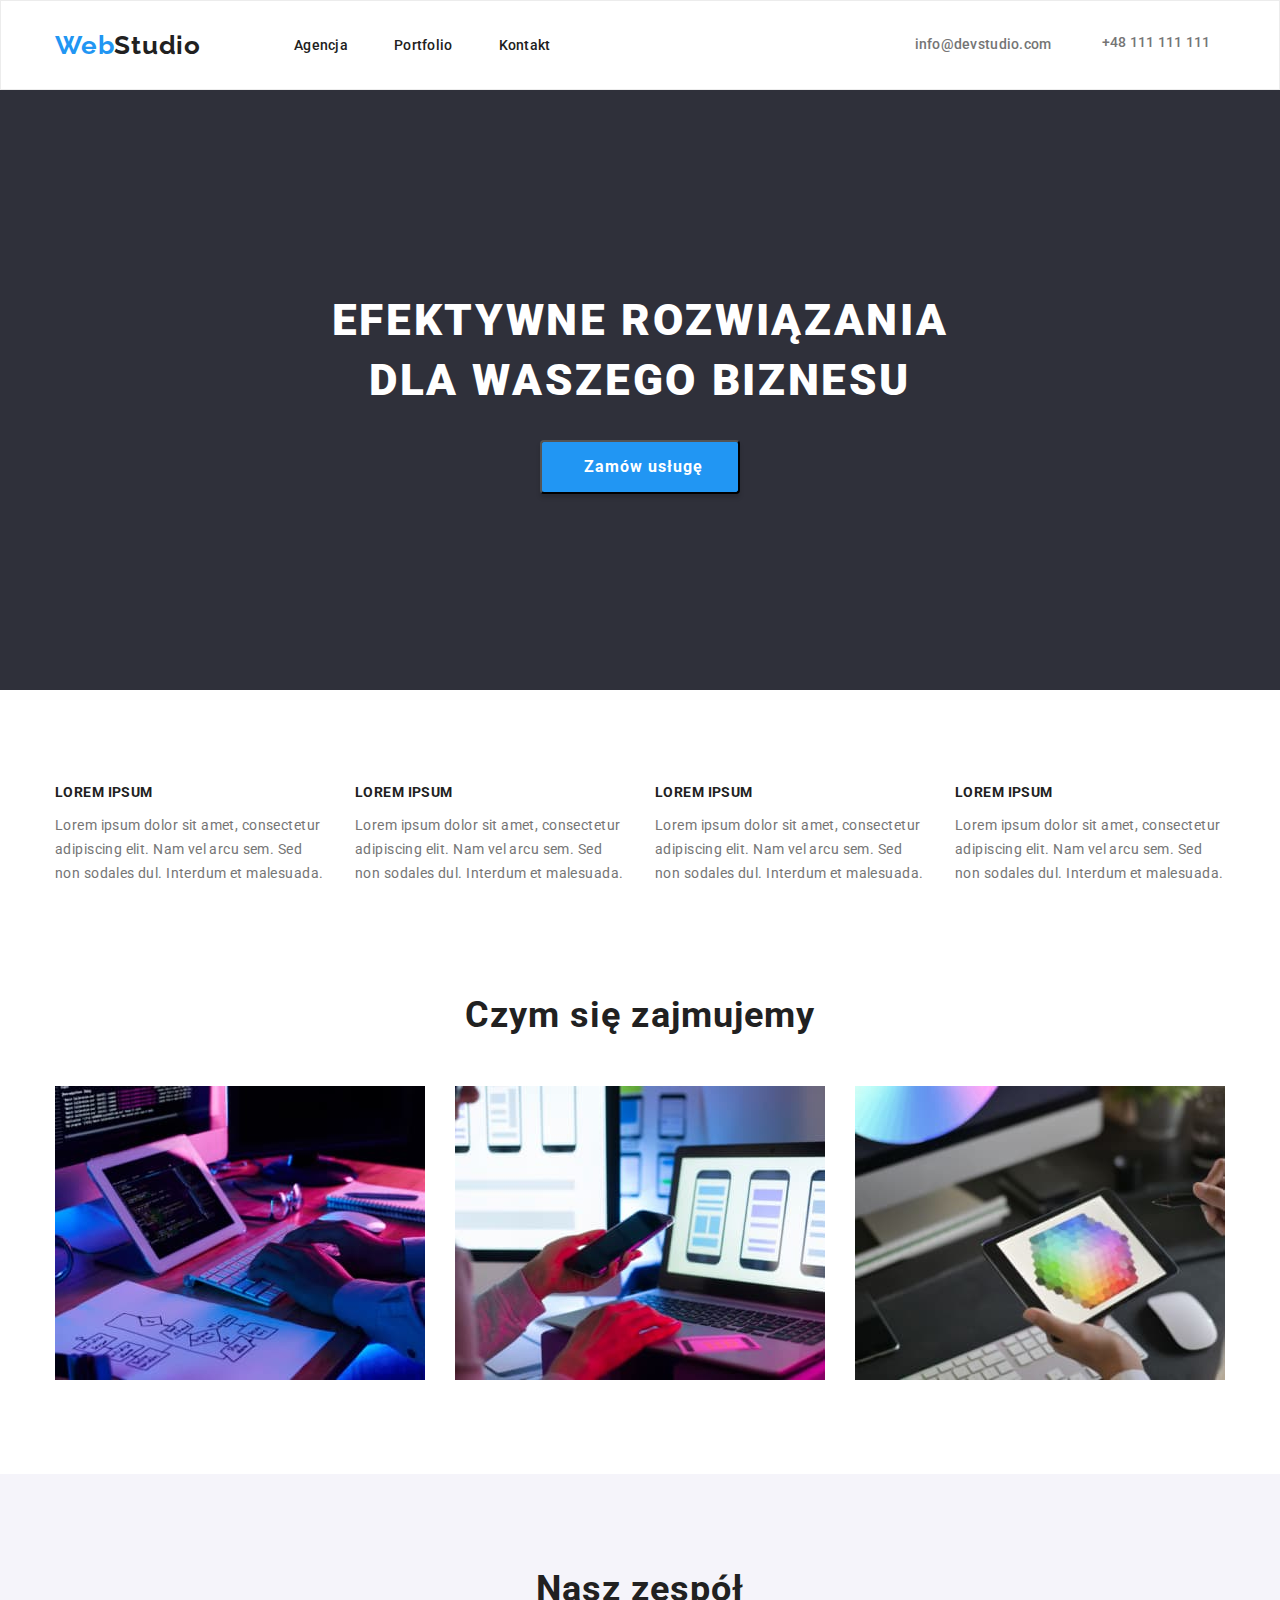
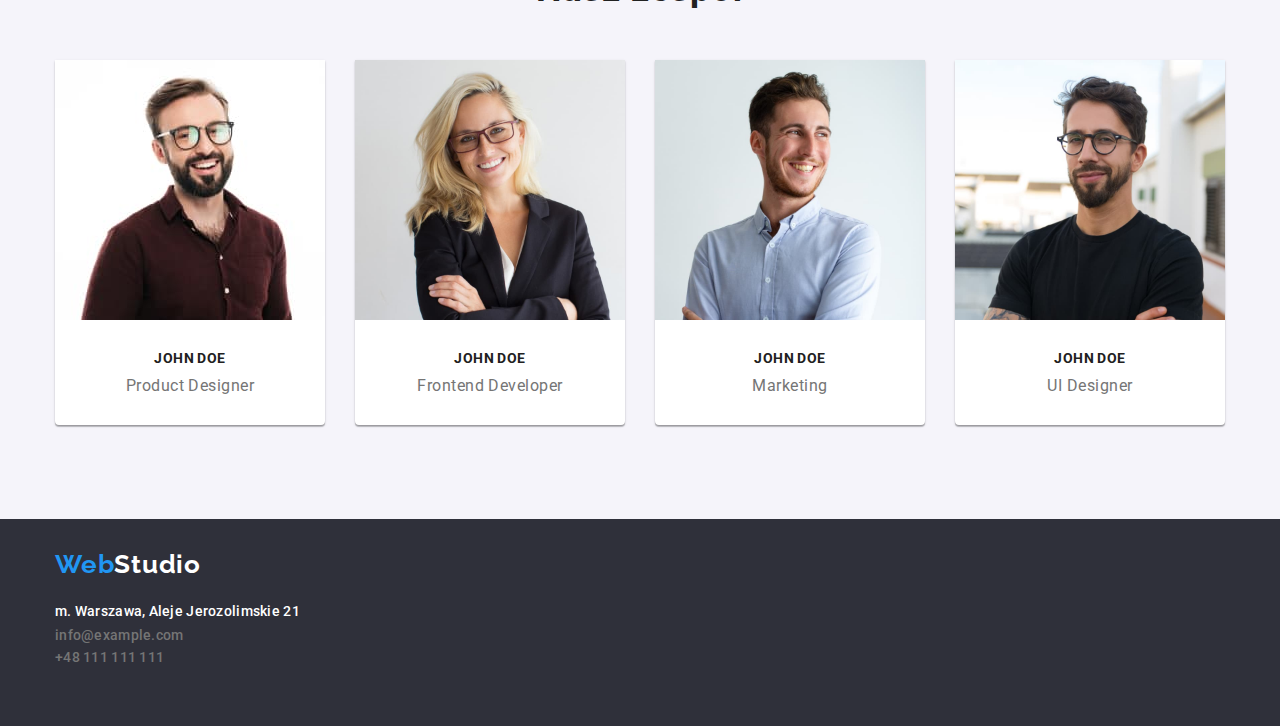
==== index.html @ 87c0184d "Dodano pliki do repozytorium" ====
<!DOCTYPE html>
<html lang="pl">
<head>
    <meta charset="UTF-8">
    <meta http-equiv="X-UA-Compatible" content="IE=edge">
    <meta name="viewport" content="width=device-width, initial-scale=1.0">
    <link rel="stylesheet" href="https://cdnjs.cloudflare.com/ajax/libs/modern-normalize/1.0.0/modern-normalize.min.css
        " />
    <link rel="stylesheet" href="./styles/style.css" type="text/css">
    <link rel="preconnect" href="https://fonts.gstatic.com">
    <link href="https://fonts.googleapis.com/css2?family=Raleway:wght@700&family=Roboto:wght@400;500;700;900&display=swap"
        rel="stylesheet">
    <title>Studio</title>
</head>
<body>
    <header class="header">
        <div class="container">
        <nav class="navigation">
            <a class="navigation-logo navigation-logo-header link" href="#">
                <span class="logo-first-part">Web</span><span class="logo-second-part">Studio</span></a>
            <ul class="navigation-list list">
                <li class="navigation-list-item">
                    <a class="navigation-list-link link" href="#">Agencja</a></li>
                <li class="navigation-list-item">
                    <a class="navigation-list-link link" href="./portfolio.html">Portfolio</a></li>
                <li class="navigation-list-item">
                    <a class="navigation-list-link link" href="#">Kontakt</a></li>
            </ul>
        </nav>
            <ul class="list">
                <li class="address"><a class="address-mail link" href="mailto:info@devstudio.com">info@devstudio.com</a></li>
                <li class="address"><a class="address-phone-number link" href="tel:+48111111111">+48 111 111 111</a></li>
            </ul>
        </div>
    </header>
        <main>
            <!-- HERO -->
        <section class="hero">
            <div class="container">
                <h1 class="title-h1">EFEKTYWNE ROZWIĄZANIA
                    <br>DLA WASZEGO BIZNESU</h1>
<button class="modal-button" type="button">Zamów usługę</button>
            </div>
        </section>
        <section class="section">
            <div class="container">
                <ul class="post-list list">
                    <li class="post-text">
                        <h3 class="title-h3">LOREM IPSUM</h3>
                        <p class="text">Lorem ipsum dolor sit amet, consectetur adipiscing elit. Nam vel arcu sem. Sed non sodales dul. Interdum et malesuada.</p>
                    </li>
                    <li class="post-text">
                        <h3 class="title-h3">LOREM IPSUM</h3>
                        <p class="text">Lorem ipsum dolor sit amet, consectetur adipiscing elit. Nam vel arcu sem. Sed non sodales dul. Interdum et malesuada.</p>
                    </li>
                    <li class="post-text">
                        <h3 class="title-h3">LOREM IPSUM</h3>
                        <p class="text">Lorem ipsum dolor sit amet, consectetur adipiscing elit. Nam vel arcu sem. Sed non sodales dul. Interdum et malesuada.</p>
                    </li>
                    <li class="post-text">
                        <h3 class="title-h3">LOREM IPSUM</h3>
                        <p class="text">Lorem ipsum dolor sit amet, consectetur adipiscing elit. Nam vel arcu sem. Sed non sodales dul. Interdum et malesuada.</p>
                    </li>
                </ul>
                </div>
                    </section>
        <section class="section czym-sie-zajmujemy">
            <div class="container">
            <h2 class="title-h2">Czym się zajmujemy</h2>
            <ul class=" img list">
                <li>
                    <img class="photo" src="./images/about-us/1.jpg"
                        alt="Jednoczesne wyswietlanie na tablecie i monitorze kodu pisanego na klawiaturze" 
                        width="370"
                        height="294" />
                </li>
                <li>
                    <img class="photo" src="./images/about-us/2.jpg" 
                        alt="Szablony stron na smartfony"
                        width="370" 
                        height="294" />
                </li>
                <li>
                    <img class="photo" src="./images/about-us/3.jpg" alt="Paleta kolorów" width="370"
                        height="294" />
                </li>
            </ul>
            </div>
            </section>
        <section class="section nasz-zespol">
            <div class="container">
            <h2 class="title-h2">Nasz zespół</h2>
            <ul class=" img list">
                <li class="border">
                    <img src="./images/team/1.jpg" alt="Na zdjeciu John Doe Product Designer" width="270"
                        height="260" />
                    <h3 class="name title-h3">John Doe</h3>
                    <p class="profession">Product Designer</p>
                </li>
                <li class="border">
                    <img src="./images/team/2.jpg" alt="Na zdjeciu John Doe Frontend Developer" width="270"
                        height="260" />
                    <h3 class="name title-h3">John Doe</h3>
                    <p class="profession">Frontend Developer</p>
                </li>
                <li class="border">
                    <img src="./images/team/3.jpg" alt="Na zdjeciu John Doe Marketing" width="270"
                        height="260" />
                    <h3 class="name title-h3">John Doe</h3>
                    <p class="profession">Marketing</p>
                </li>
                <li class="border">
                    <img src="./images/team/4.jpg" alt="Na zdjeciu John Doe UI Designer" width="270"
                        height="260" />
                    <h3 class="name title-h3">John Doe</h3>
                    <p class="profession">UI Designer</p>
                </li>
            </ul>
            </div>
        </section>
    </main>
    <footer class="footer">
        <div class="container">
        <a class="navigation-logo navigation-logo-footer link" href="#"><span class="logo-first-part">Web</span><span class="logo-second-part-two">Studio</span></a>
    <address class="address">
        <ul class="list address-list">
            <li>
                <a class="address-map link" href="https://goo.gl/maps/yhdsXDUsX37qRGJ78" target="_blank">m. Warszawa, Aleje Jerozolimskie 21</a>
            </li>
            <li><a class="address-mail link" href="mailto:info@example.com">info@example.com</a></li>
            <li><a class="address-phone-number link" href="tel:+48111111111">+48 111 111 111</a></li>
        </ul>
    </address>
    </div>
    </footer>
</body>
</html>
---- styles/style.css ----
:root {
  --main-font: Roboto, sans-serif;
  --secondary-font: Raleway, sans-serif;
  --main-color: #2196f3;
  --main-background-color: #2f303a;
  --second-background-color: #f5f4fa;
  --nd-color: #757575;
  --rd-color: #ffffff;
  --fth-color: #212121;
  --border-color-header: #ececec;
  --border-color: #eeeeee;
  --box-shadow-color-first: rgba(0, 0, 0, 0.12);
  --box-shadow-color-second: rgba(0, 0, 0, 0.14);
  --box-shadow-color-third: rgba(0, 0, 0, 0.2);
}

body {
  font-family: var(--main-font);
}

h1,
h2,
h3,
h4,
h5,
h6 {
  margin: 0;
}

p {
  padding: 0;
}

ul,
ol,
li {
  padding: 0;
  margin: 0;
}

img {
  display: block;
}

.link {
  text-decoration: none;
}

.list {
  list-style: none;
}

.container {
  width: 1200px;
  padding: 0 15px;
  align-items: center;
  margin: 0 auto;
}

/* ====== HEADER ====== */

.header {
  border: 1px solid var(--border-color-header);
}

.header .container {
  display: flex;
  align-items: center;
}

.header .navigation {
  display: flex;
  align-items: center;
}

.header .list {
  display: flex;
}

.navigation-logo {
  font-family: var(--secondary-font);
  font-weight: 700;
  font-size: 26px;
  line-height: 1.192;
  letter-spacing: 0.03em;
  margin-right: 93px;
}

.navigation-logo-header {
  padding-top: 24px;
  padding-bottom: 24px;
}

.navigation-list {
  padding-top: 32px;
  padding-bottom: 32px;
}

.header .address {
  padding-top: 32px;
  padding-bottom: 32px;
}

.logo-first-part {
  color: var(--main-color);
}

.logo-second-part {
  color: var(--fth-color);
}

.logo-second-part-two {
  color: var(--rd-color);
}

.navigation-list-item:not(:last-child) {
  margin-right: 46px;
}

.header .address-mail {
  margin-left: 364px;
  margin-right: 50px;
}

.navigation-list-link,
.address-mail,
.address-phone-number {
  font-weight: 500;
  font-size: 14px;
  line-height: 1.143;
  letter-spacing: 0.02em;
  color: var(--fth-color);
}

.address-mail,
.address-phone-number {
  color: var(--nd-color);
}

.navigation-logo:hover,
.navigation-logo:focus,
.navigation-logo:active,
.navigation-list-link:hover,
.navigation-list-link:focus,
.navigation-list-link:active,
.address-map:hover,
.address-map:focus,
.address-map:active,
.address-mail:hover,
.address-mail:focus,
.address-mail:active,
.address-phone-number:hover,
.address-phone-number:focus,
.address-phone-number:active,
.list-menu:hover,
.list-menu:focus,
.list-menu:active {
  color: var(--main-color);
}

.modal-button:focus,
.modal-button:hover,
.modal-button:active {
  color: var(--fth-color);
  cursor: pointer;
}
/* ====== END HEADER ====== */

/* ====== MAIN ====== */

.hero .container {
  height: 600px;
}

.hero {
  background-color: var(--main-background-color);
}

.section {
  padding-top: 94px;
}

.modal-button {
  width: 200px;
  box-shadow: 0px 4px 4px rgba(0, 0, 0, 0.15);
  border-radius: 4px;
  font-family: var(--main-font);
  font-weight: 700;
  font-size: 16px;
  line-height: 1.875;
  display: flex;
  align-items: center;
  text-align: center;
  letter-spacing: 0.06em;
  color: var(--rd-color);
  background-color: var(--main-color);
  margin-left: 485px;
  margin-top: 30px;
  padding-left: 42px;
  padding-top: 10px;
  padding-bottom: 10px;
}

.title-h1 {
  font-weight: 900;
  font-size: 44px;
  line-height: 1.364;
  text-align: center;
  letter-spacing: 0.06em;
  text-transform: uppercase;
  color: var(--rd-color);
  padding-top: 200px;
}

.post-list {
  display: flex;
}

.title-h3 {
  font-weight: bold;
  font-size: 14px;
  line-height: 1.143;
  letter-spacing: 0.03em;
  text-transform: uppercase;
  color: var(--fth-color);
}

.text {
  display: flex;
  font-weight: normal;
  font-size: 14px;
  line-height: 1.714;
  letter-spacing: 0.03em;
  color: var(--nd-color);
  width: 270px;
  margin-right: 30px;
}

.photo {
  margin-right: 30px;
}

.img {
  display: flex;
}

.border {
  margin-right: 30px;
}

.czym-sie-zajmujemy {
  padding-bottom: 94px;
}

.nasz-zespol {
  background-color: var(--second-background-color);
  padding-bottom: 94px;
}

.title-h2 {
  font-weight: bold;
  font-size: 36px;
  line-height: 1.167;
  text-align: center;
  letter-spacing: 0.03em;
  color: var(--fth-color);
  padding-bottom: 50px;
}

.name {
  padding-top: 30px;
  text-align: center;
}

.profession {
  font-weight: normal;
  font-size: 16px;
  line-height: 1.188;
  letter-spacing: 0.03em;
  color: var(--nd-color);
  text-align: center;
  margin-top: 10px;
  margin-bottom: 30px;
}

.border {
  box-shadow: 0px 1px 3px var(--box-shadow-color-first),
    0px 1px 1px var(--box-shadow-color-second),
    0px 2px 1px var(--box-shadow-color-third);
  border-radius: 0px 0px 4px 4px;
  border-width: 270px;
  background-color: var(--rd-color);
  margin-right: 30px;
}

/* ====== END MAIN ====== */

/* ====== FOOTER ====== */

.address-list {
  padding-top: 20px;
}

.address-mail,
.address-phone-number {
  padding-top: 9px;
}

.address-map,
.address-mail {
  font-weight: 500;
  font-size: 14px;
  line-height: 1.714;
  letter-spacing: 0.02em;
}

.footer .address-phone-number {
  font-weight: 500;
  font-size: 14px;
  line-height: 1.143;
  letter-spacing: 0.02em;
}

.address {
  font-style: normal;
}

.address-map {
  color: var(--rd-color);
}

.footer .address-phone-number {
  padding-bottom: 60px;
}

.footer {
  padding-top: 30px;
  padding-bottom: 60px;
  background-color: var(--main-background-color);
}

/* ====== END FOOTER ====== */

/* ====== PORTFOLIO ====== */

.button-filtr {
  /*width: 121px;*/
  height: 38px;
  font-family: var(--main-font);
  font-weight: 500;
  font-size: 16px;
  line-height: 1.625;
  text-align: center;
  letter-spacing: 0.03em;
  color: var(--fth-color);
  border-radius: 4px;
  background-color: var(--second-background-color);
  padding-left: 22px;
  padding-right: 22px;
  margin-bottom: 50px;
  border: none;
}

.button-filtr:not(:last-child) {
  margin-right: 8px;
}

.projects-list {
  display: flex;
  justify-content: space-between;
  flex-wrap: wrap;
  margin-top: 34px;
}

.projects-list-item {
  border-bottom: 1px solid var(--border-color);
  margin-bottom: 30px;
}

.button-filtr:focus,
.button-filtr:hover,
.button-filtr:active {
  background-color: var(--main-color);
  color: var(--rd-color);
  cursor: pointer;
}

.wszystkie {
  margin-left: 295px;
}

.list-menu {
  width: 322px;
  height: 36px;
  left: 239px;
  top: 576px;
  font-family: var(--main-font);
  font-weight: bold;
  font-size: 18px;
  line-height: 0.2;
  letter-spacing: 0.06em;
  color: var(--fth-color);
  padding-left: 24px;
}

.projects-list-item {
  border-bottom: 1px solid var(--border-color);
  margin-bottom: 30px;
}

.project-list-photo {
  margin-bottom: 20px;
}
.category {
  padding-left: 24px;
  padding-top: 4px;
  padding-bottom: 20px;
}
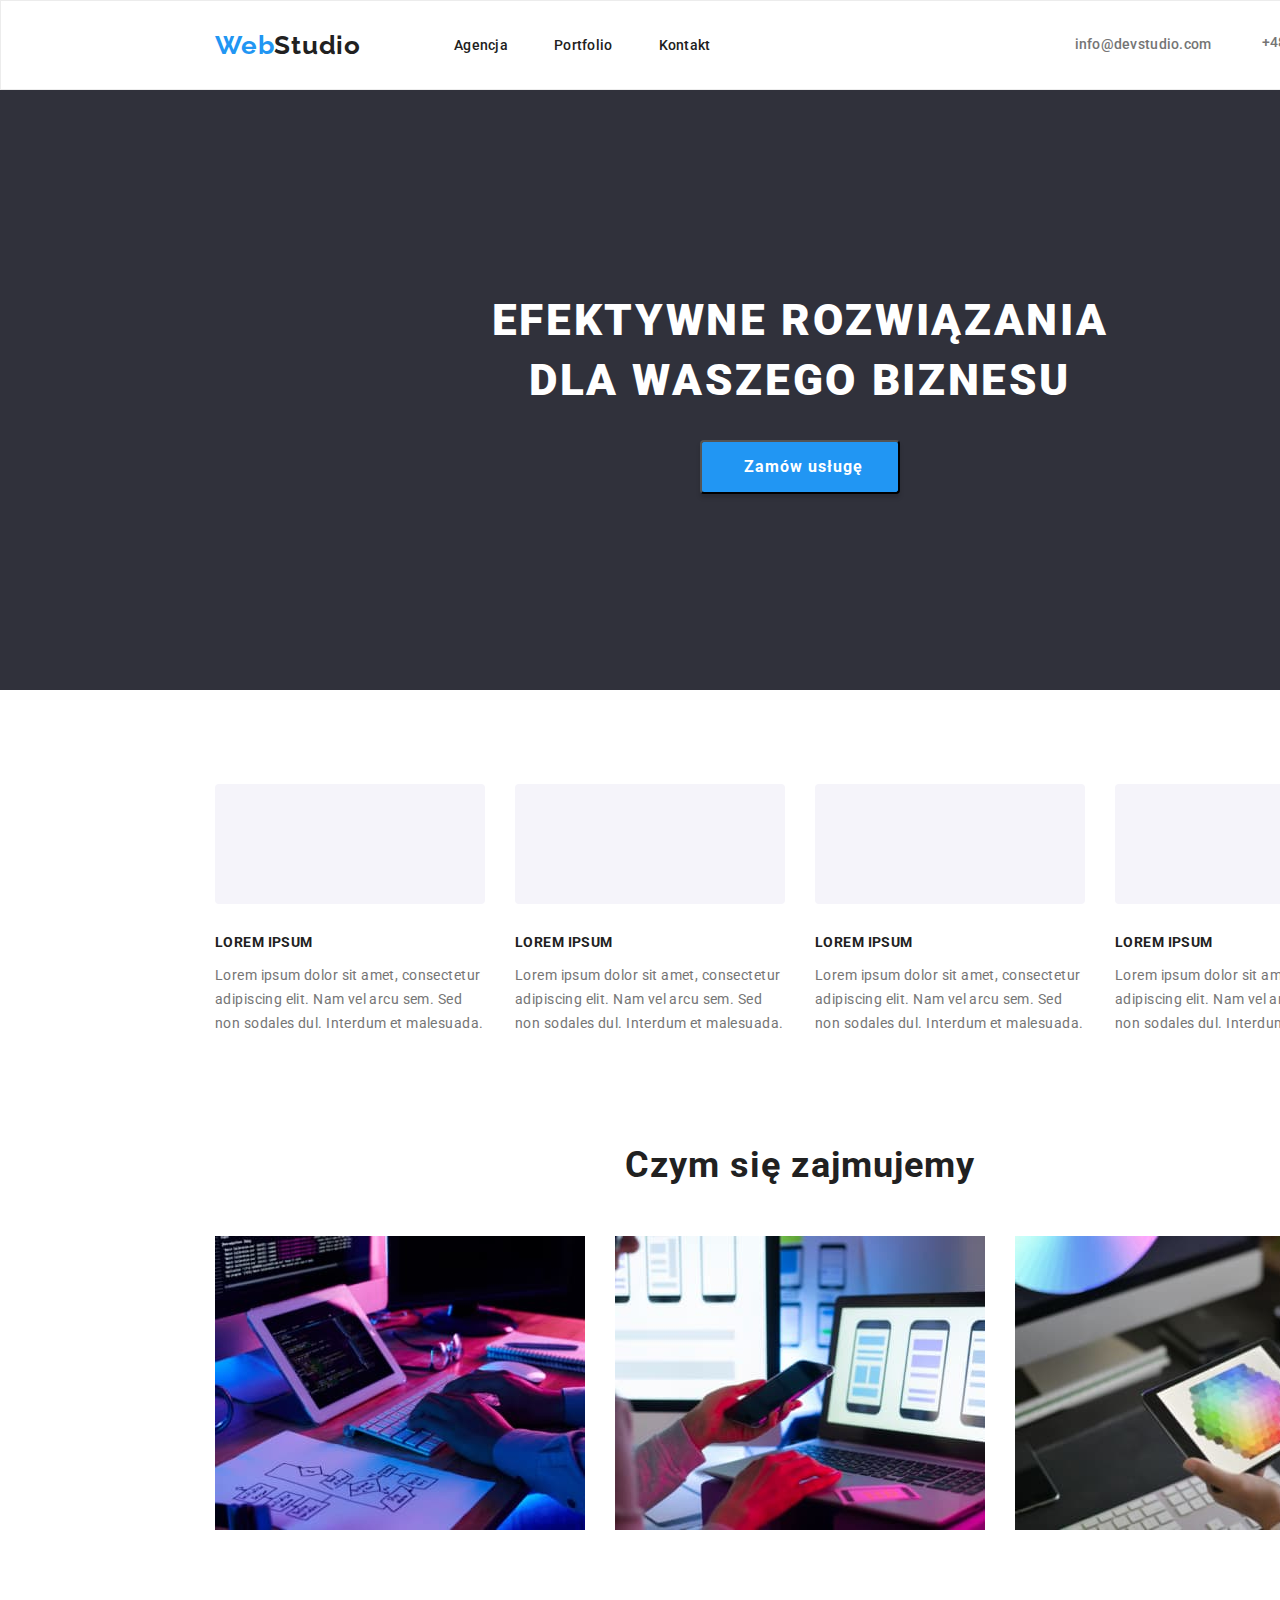
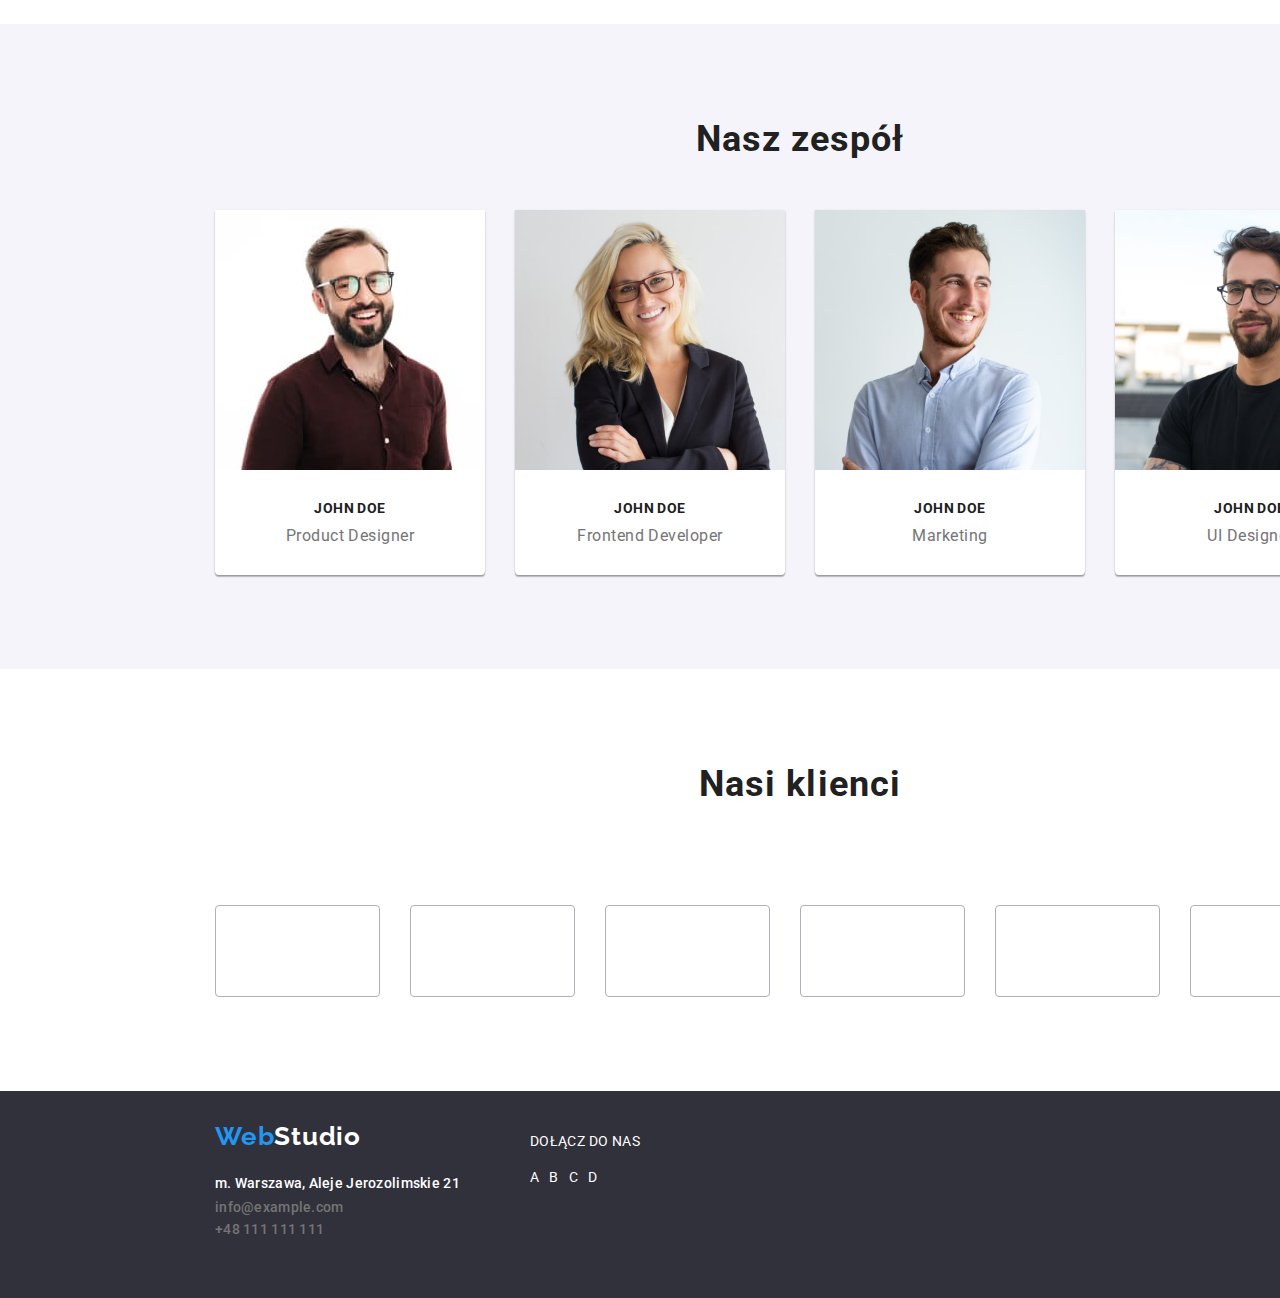
==== commit ea2265a0: "Update files" ====
--- a/index.html
+++ b/index.html
@@ -43,6 +43,14 @@
             </div>
         </section>
         <section class="section">
+            <div class="container">
+                <ul class="img-vectors list">
+                    <li class="img-vectors-item"></li>
+                    <li class="img-vectors-item"></li>
+                    <li class="img-vectors-item"></li>
+                    <li class="img-vectors-item"></li>
+                </ul>
+            </div>
             <div class="container">
                 <ul class="post-list list">
                     <li class="post-text">
@@ -118,10 +126,25 @@
             </ul>
             </div>
         </section>
+        <div class="container">
+        <section class="section our-customers">
+            <h2 class="title-h2">Nasi klienci</h2>
+            <ul class="clients list">
+                <li class="clients-item"></li>
+                <li class="clients-item"></li>
+                <li class="clients-item"></li>
+                <li class="clients-item"></li>
+                <li class="clients-item"></li>
+                <li class="clients-item"></li>
+            </ul>
+        </section>
+        </div>
     </main>
     <footer class="footer">
         <div class="container">
-        <a class="navigation-logo navigation-logo-footer link" href="#"><span class="logo-first-part">Web</span><span class="logo-second-part-two">Studio</span></a>
+<ol class="list footer-list">
+    <li class="footer-item">
+                <a class="navigation-logo navigation-logo-footer link" href="#"><span class="logo-first-part">Web</span><span class="logo-second-part-two">Studio</span></a>
     <address class="address">
         <ul class="list address-list">
             <li>
@@ -130,8 +153,18 @@
             <li><a class="address-mail link" href="mailto:info@example.com">info@example.com</a></li>
             <li><a class="address-phone-number link" href="tel:+48111111111">+48 111 111 111</a></li>
         </ul>
-    </address>
+            </address>
+    </li>
+    <li class="footer-item join-us">dołącz do nas
+        <ul class="list social-media">
+        <li class="social-media-item">A</li>
+        <li class="social-media-item">B</li>
+        <li class="social-media-item">C</li>
+        <li class="social-media-item">D</li>
+        </ul>
+    </li>
+</ol>
     </div>
-    </footer>
+       </footer>
 </body>
 </html>
--- a/styles/style.css
+++ b/styles/style.css
@@ -2,20 +2,23 @@
   --main-font: Roboto, sans-serif;
   --secondary-font: Raleway, sans-serif;
   --main-color: #2196f3;
-  --main-background-color: #2f303a;
+  --main-background-color: #30313b;
   --second-background-color: #f5f4fa;
   --nd-color: #757575;
   --rd-color: #ffffff;
   --fth-color: #212121;
   --border-color-header: #ececec;
   --border-color: #eeeeee;
+  --border-color-clients: #afb1b8;
   --box-shadow-color-first: rgba(0, 0, 0, 0.12);
   --box-shadow-color-second: rgba(0, 0, 0, 0.14);
   --box-shadow-color-third: rgba(0, 0, 0, 0.2);
+  --opacity: rgba(47, 48, 58, 0.4);
 }
 
 body {
   font-family: var(--main-font);
+  width: 1600px;
 }
 
 h1,
@@ -174,6 +177,7 @@
 
 .hero {
   background-color: var(--main-background-color);
+  background-image: url(../images/hero/img.jpg);
 }
 
 .section {
@@ -212,6 +216,22 @@
   padding-top: 200px;
 }
 
+.img-vectors {
+  display: flex;
+}
+
+.img-vectors-item {
+  width: 270px;
+  height: 120px;
+  background-color: var(--second-background-color);
+  border-radius: 4px;
+}
+
+.img-vectors-item:not(:last-child) {
+  margin-right: 30px;
+  margin-bottom: 30px;
+}
+
 .post-list {
   display: flex;
 }
@@ -248,7 +268,8 @@
   margin-right: 30px;
 }
 
-.czym-sie-zajmujemy {
+.czym-sie-zajmujemy,
+.our-customers {
   padding-bottom: 94px;
 }
 
@@ -281,6 +302,21 @@
   text-align: center;
   margin-top: 10px;
   margin-bottom: 30px;
+}
+
+.clients {
+  margin-top: 50px;
+  display: flex;
+}
+
+.clients-item {
+  width: 170px;
+  height: 92px;
+  border: 1px solid;
+  border-color: var(--border-color-clients);
+  box-sizing: border-box;
+  border-radius: 4px;
+  margin-right: 30px;
 }
 
 .border {
@@ -337,6 +373,31 @@
   padding-top: 30px;
   padding-bottom: 60px;
   background-color: var(--main-background-color);
+}
+
+.footer-list {
+  display: flex;
+}
+
+.join-us {
+  text-transform: uppercase;
+  margin-left: 70px;
+  font-size: 14px;
+  line-height: 1, 143;
+  letter-spacing: 0.03em;
+  font-family: var(--main-font);
+  font-weight: 400;
+  color: var(--rd-color);
+  padding-top: 12px;
+}
+
+.social-media {
+  display: flex;
+  margin-top: 20px;
+}
+
+.social-media-item:not(:last-child) {
+  margin-right: 10px;
 }
 
 /* ====== END FOOTER ====== */
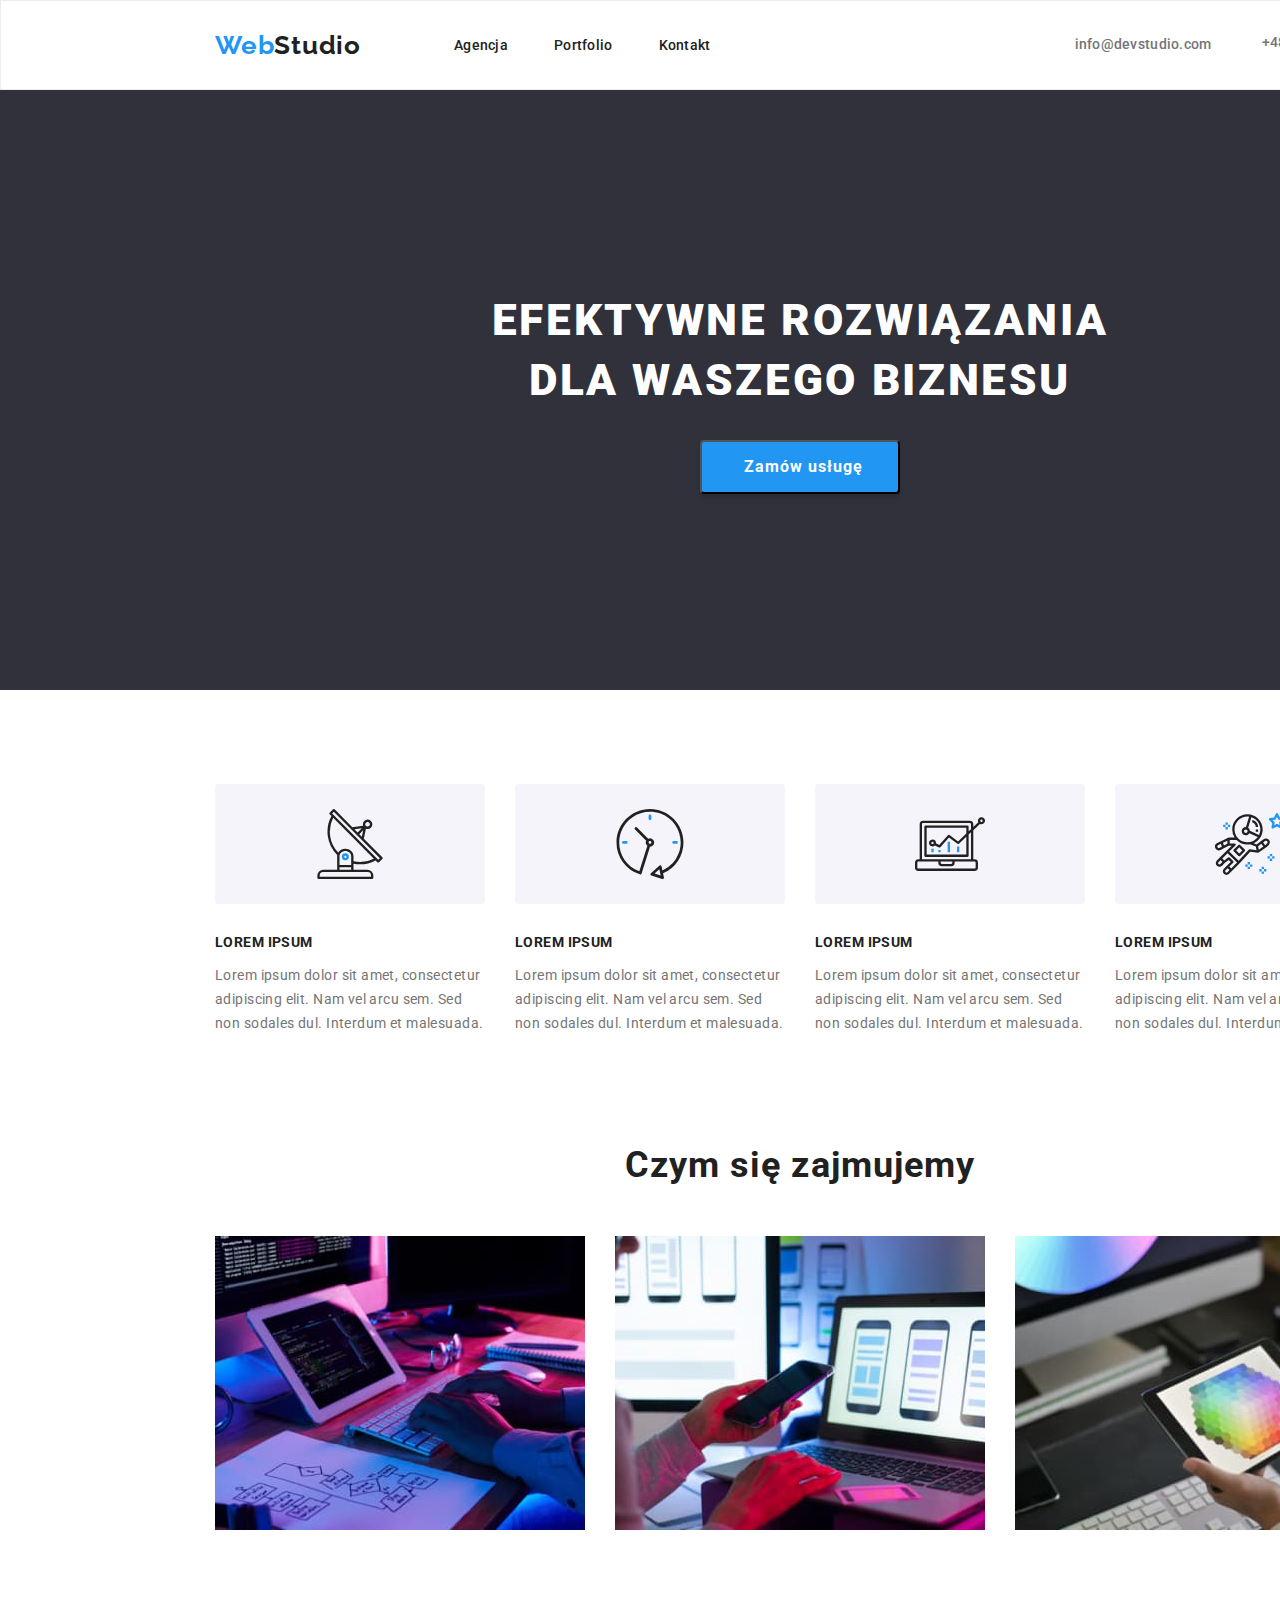
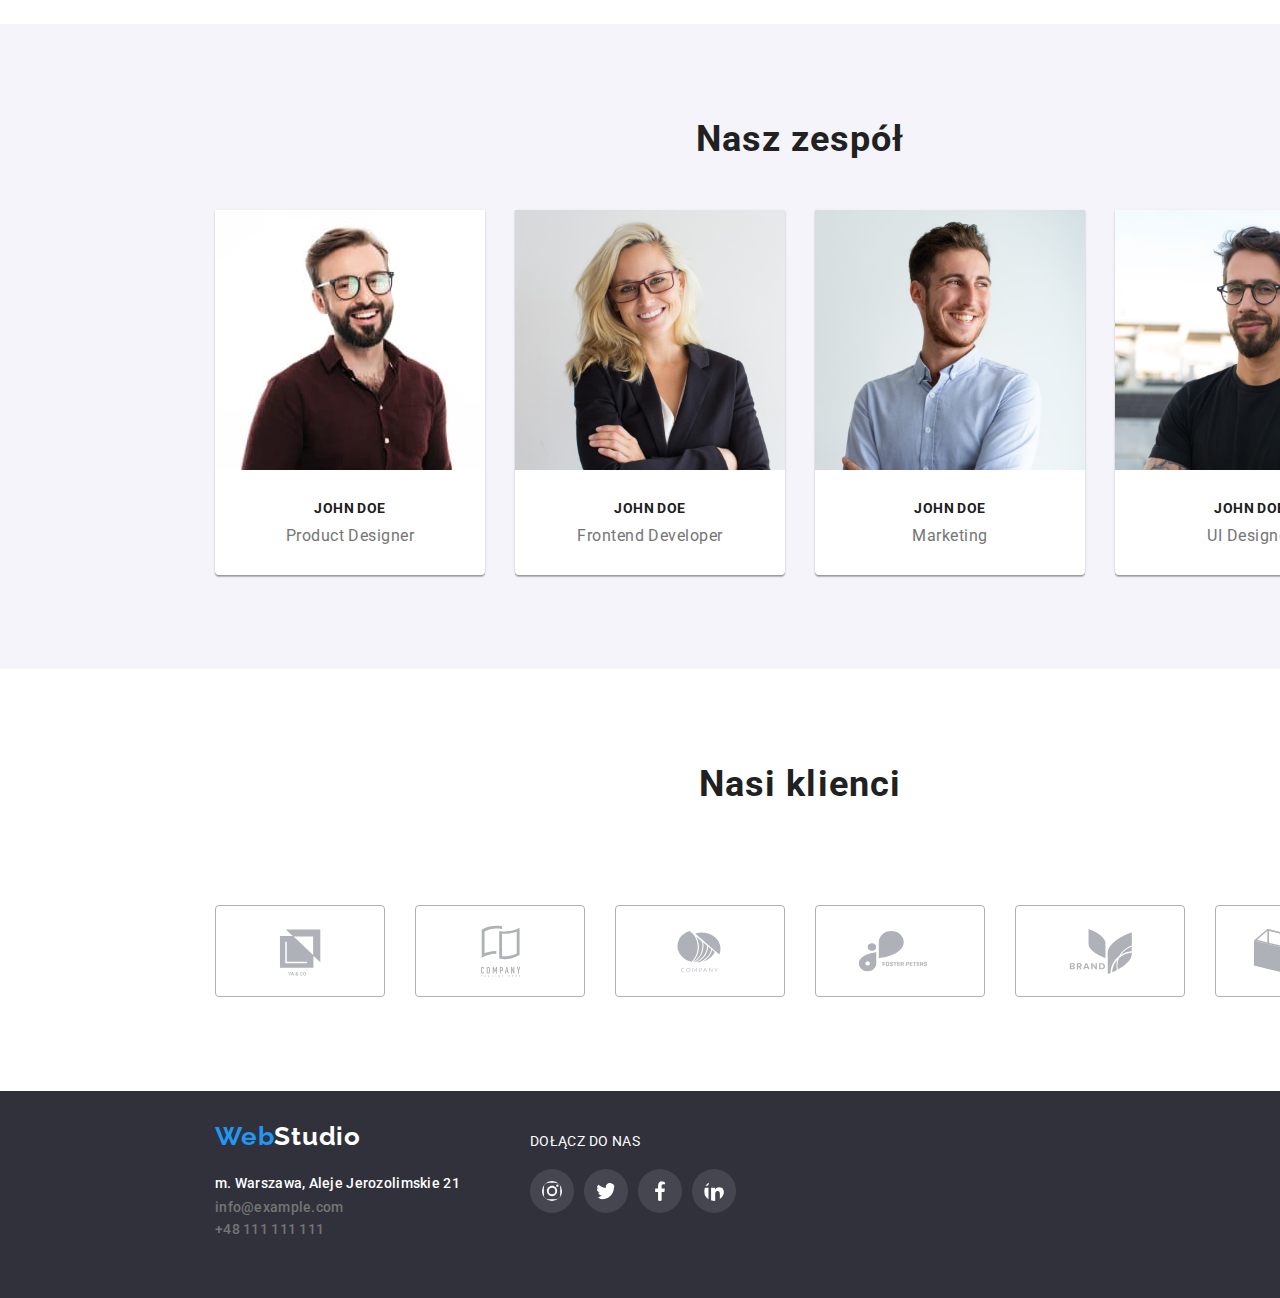
==== commit c4d441da: "Update files" ====
--- a/index.html
+++ b/index.html
@@ -10,6 +10,7 @@
     <link rel="preconnect" href="https://fonts.gstatic.com">
     <link href="https://fonts.googleapis.com/css2?family=Raleway:wght@700&family=Roboto:wght@400;500;700;900&display=swap"
         rel="stylesheet">
+    <link rel="stylesheet" href="./images/icons/sprite.svg">
     <title>Studio</title>
 </head>
 <body>
@@ -45,10 +46,26 @@
         <section class="section">
             <div class="container">
                 <ul class="img-vectors list">
-                    <li class="img-vectors-item"></li>
-                    <li class="img-vectors-item"></li>
-                    <li class="img-vectors-item"></li>
-                    <li class="img-vectors-item"></li>
+                    <li class="img-vectors-item">
+                        <svg class="img-icon">
+                            <use href="./images/icons/sprite.svg#icon-antenna-1"></use>
+                        </svg>
+                    </li>
+                    <li class="img-vectors-item">
+                        <svg class="img-icon">
+                            <use href="./images/icons/sprite.svg#icon-clock-1"></use>
+                        </svg>
+                    </li>
+                    <li class="img-vectors-item">
+                        <svg class="img-icon">
+                            <use href="./images/icons/sprite.svg#icon-diagram-1"></use>
+                        </svg>
+                    </li>
+                    <li class="img-vectors-item">
+                        <svg class="img-icon">
+                            <use href="./images/icons/sprite.svg#icon-astronaut-1"></use>
+                        </svg>
+                    </li>
                 </ul>
             </div>
             <div class="container">
@@ -130,12 +147,36 @@
         <section class="section our-customers">
             <h2 class="title-h2">Nasi klienci</h2>
             <ul class="clients list">
-                <li class="clients-item"></li>
-                <li class="clients-item"></li>
-                <li class="clients-item"></li>
-                <li class="clients-item"></li>
-                <li class="clients-item"></li>
-                <li class="clients-item"></li>
+                <li class="clients-item">
+                    <svg class="client-item-icon">
+                        <use href="./images/icons/sprite.svg#icon-Logo"></use>
+                    </svg>
+                </li>
+                <li class="clients-item">
+                    <svg class="client-item-icon">
+                        <use href="./images/icons/sprite.svg#icon-Logo-1"></use>
+                    </svg>
+                </li>
+                <li class="clients-item">
+                    <svg class="client-item-icon">
+                        <use href="./images/icons/sprite.svg#icon-Logo-2"></use>
+                    </svg>
+                </li>
+                <li class="clients-item">
+                    <svg class="client-item-icon">
+                        <use href="./images/icons/sprite.svg#icon-Logo-3"></use>
+                    </svg>
+                </li>
+                <li class="clients-item">
+                    <svg class="client-item-icon">
+                        <use href="./images/icons/sprite.svg#icon-Logo-4"></use>
+                    </svg>
+                </li>
+                <li class="clients-item">
+                    <svg class="client-item-icon">
+                        <use href="./images/icons/sprite.svg#icon-Logo-5"></use>
+                    </svg>
+                </li>
             </ul>
         </section>
         </div>
@@ -157,10 +198,34 @@
     </li>
     <li class="footer-item join-us">dołącz do nas
         <ul class="list social-media">
-        <li class="social-media-item">A</li>
-        <li class="social-media-item">B</li>
-        <li class="social-media-item">C</li>
-        <li class="social-media-item">D</li>
+        <li class="social-media-item">
+            <a href="https://instagram.com">
+            <svg class="social-item-icon">
+                <use href="./images/icons/sprite.svg#icon-instagram-2"></use>
+            </svg>
+            </a>
+        </li>
+        <li class="social-media-item">
+            <a href="https://twitter.com/">
+            <svg class="social-item-icon">
+                <use href="./images/icons/sprite.svg#icon-twitter-1"></use>
+            </svg>
+            </a>
+        </li>
+        <li class="social-media-item">
+            <a href="https://www.facebook.com/">
+            <svg class="social-item-icon">
+                <use href="./images/icons/sprite.svg#icon-facebook-1"></use>
+            </svg>
+            </a>
+        </li>
+        <li class="social-media-item">
+            <a href="https://pl.linkedin.com/">
+            <svg class="social-item-icon">
+                <use href="./images/icons/sprite.svg#icon-linkedin-1"></use>
+            </svg>
+            </a>
+        </li>
         </ul>
     </li>
 </ol>
--- a/styles/style.css
+++ b/styles/style.css
@@ -14,6 +14,7 @@
   --box-shadow-color-second: rgba(0, 0, 0, 0.14);
   --box-shadow-color-third: rgba(0, 0, 0, 0.2);
   --opacity: rgba(47, 48, 58, 0.4);
+  --background-social: #ffffff1a;
 }
 
 body {
@@ -232,6 +233,15 @@
   margin-bottom: 30px;
 }
 
+.img-icon {
+  width: 70px;
+  height: 70px;
+  margin-top: 25px;
+  margin-bottom: 25px;
+  margin-left: 100px;
+  margin-right: 100px;
+}
+
 .post-list {
   display: flex;
 }
@@ -319,6 +329,15 @@
   margin-right: 30px;
 }
 
+.client-item-icon {
+  width: 106px;
+  height: 60.04px;
+  margin-top: 16px;
+  margin-bottom: 16px;
+  margin-left: 32px;
+  margin-right: 32px;
+}
+
 .border {
   box-shadow: 0px 1px 3px var(--box-shadow-color-first),
     0px 1px 1px var(--box-shadow-color-second),
@@ -398,6 +417,24 @@
 
 .social-media-item:not(:last-child) {
   margin-right: 10px;
+}
+
+.social-media-item:hover,
+.social-media-item:focus,
+.social-media-item:active {
+  background-color: var(--main-color);
+  cursor: pointer;
+}
+
+.social-item-icon {
+  background: var(--background-social);
+  width: 44px;
+  height: 44px;
+  padding-top: 12px;
+  padding-bottom: 12px;
+  padding-left: 12px;
+  padding-right: 12px;
+  border-radius: 50%;
 }
 
 /* ====== END FOOTER ====== */
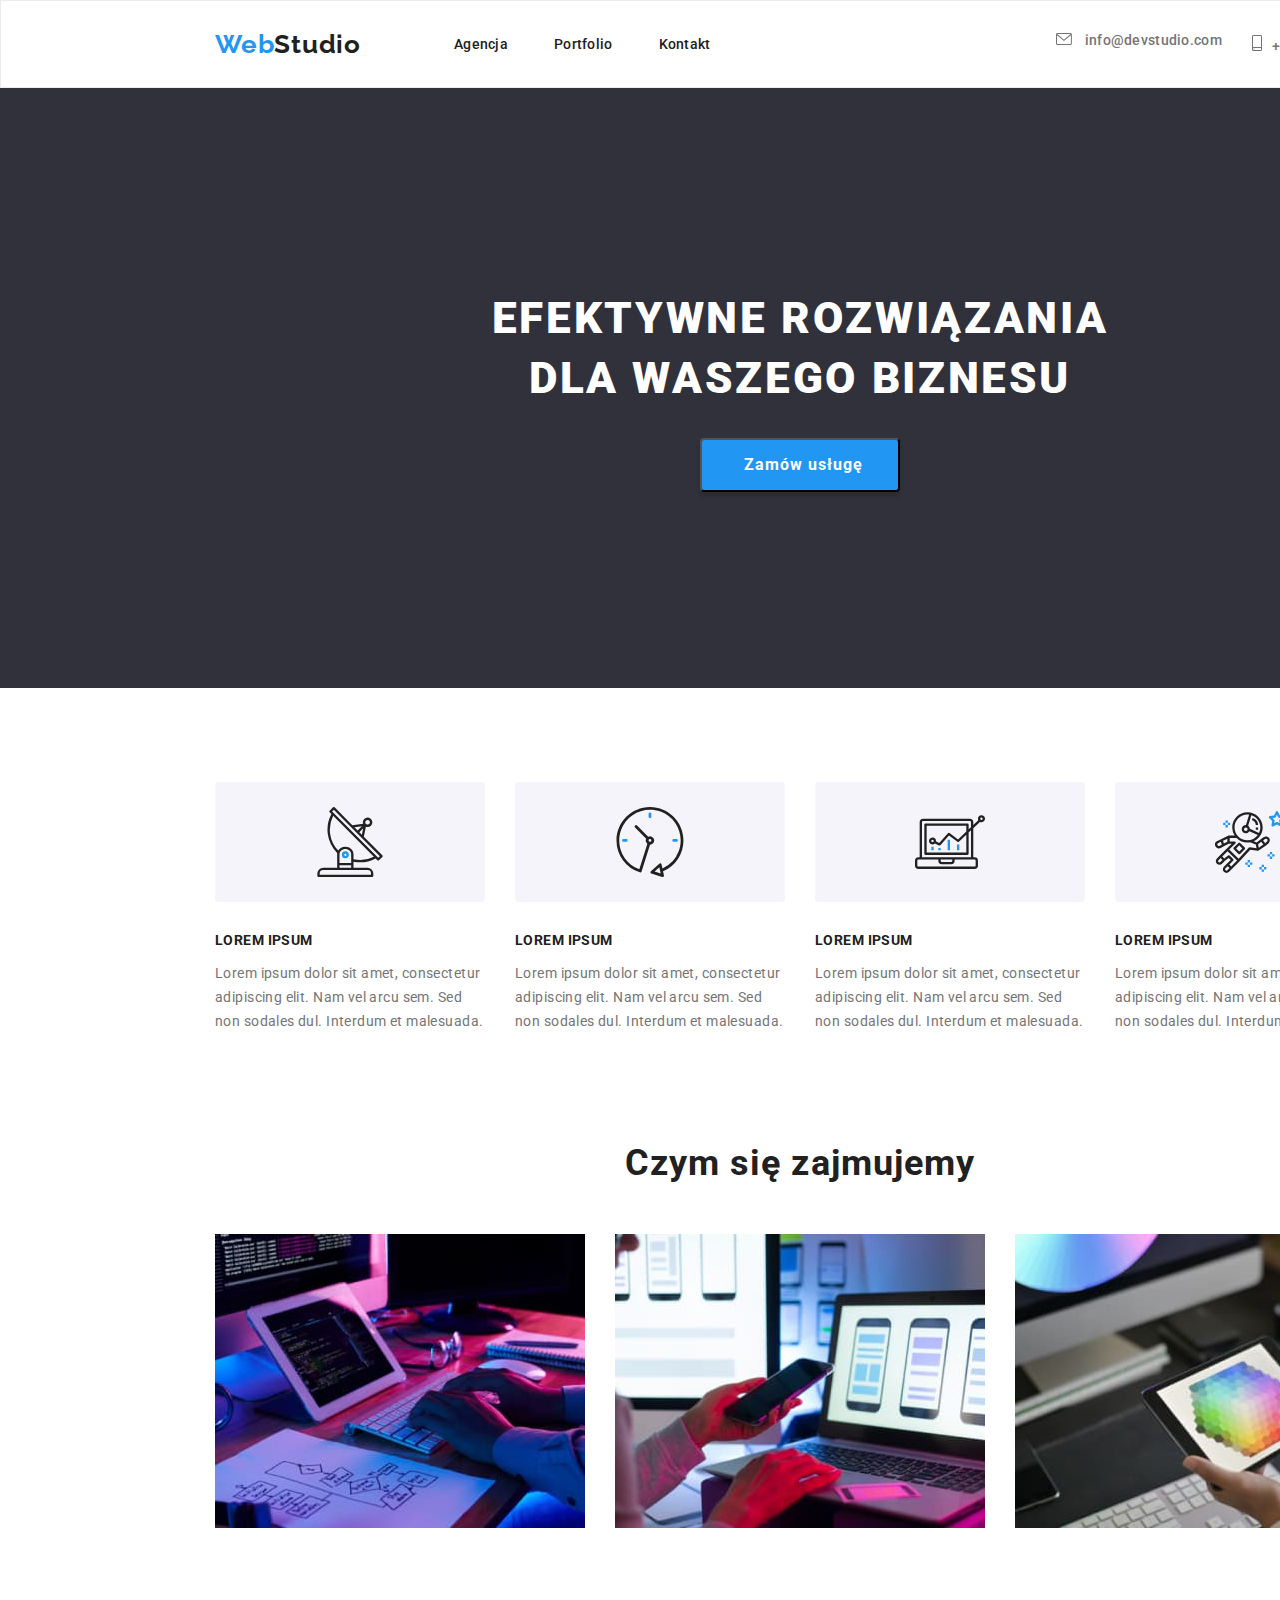
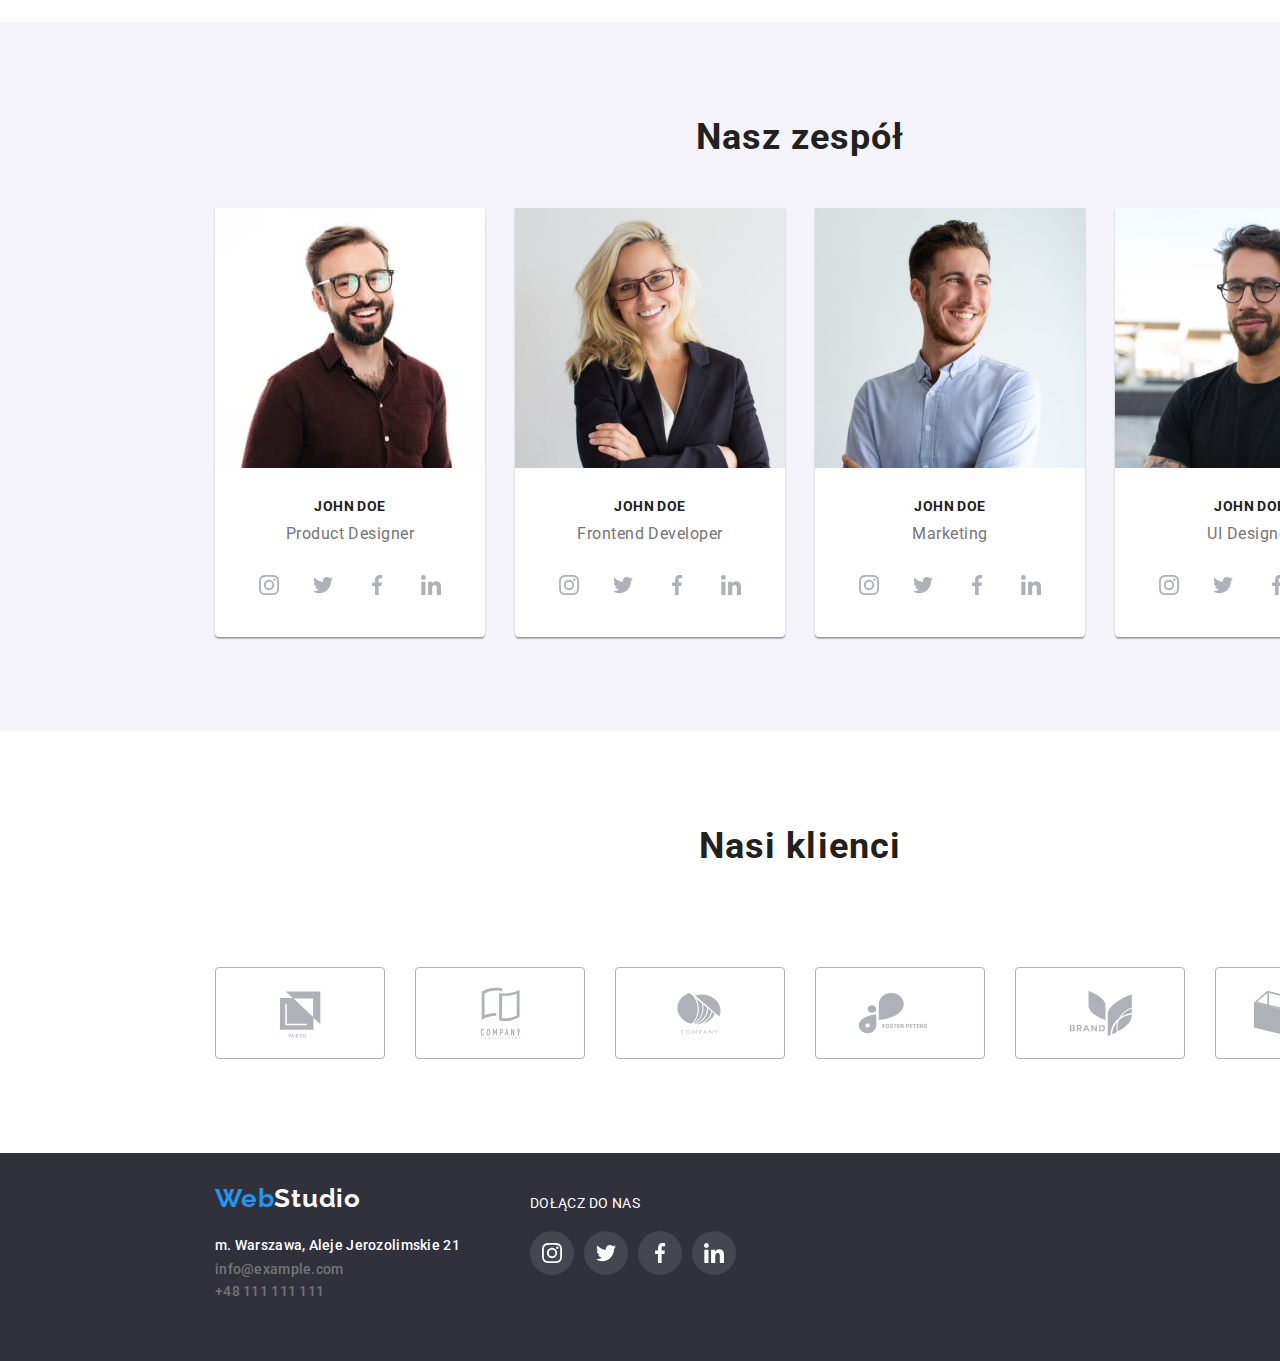
==== commit c14494a1: "Update files" ====
--- a/index.html
+++ b/index.html
@@ -29,8 +29,19 @@
             </ul>
         </nav>
             <ul class="list">
-                <li class="address"><a class="address-mail link" href="mailto:info@devstudio.com">info@devstudio.com</a></li>
-                <li class="address"><a class="address-phone-number link" href="tel:+48111111111">+48 111 111 111</a></li>
+                <li class="address">
+                    <a class="address-mail address-icon link" href="mailto:info@devstudio.com">
+                        <svg class="address-icon address-icon-envelope">
+                            <use href="./images/icons/sprite.svg#icon-envelope"></use>
+                        </svg> info@devstudio.com</a>
+                </li>
+            
+                <li class="address">
+                    <a class="address-phone-number link" href="tel:+48111111111">
+                        <svg class="address-icon-smartphone">
+                            <use href="./images/icons/sprite.svg#icon-smartphone"></use>
+                        </svg>+48 111 111 111</a>
+                </li>
             </ul>
         </div>
     </header>
@@ -121,24 +132,144 @@
                         height="260" />
                     <h3 class="name title-h3">John Doe</h3>
                     <p class="profession">Product Designer</p>
+<ul class="list social-media">
+    <li class="social-media-item">
+        <a href="https://instagram.com" class="social-media-item-link">
+            <svg class="social-item-icon">
+                <use href="./images/icons/sprite.svg#icon-instagram-2"></use>
+            </svg>
+        </a>
+    </li>
+    <li class="social-media-item">
+        <a href="https://twitter.com/">
+            <svg class="social-item-icon">
+                <use href="./images/icons/sprite.svg#icon-twitter-1"></use>
+            </svg>
+        </a>
+    </li>
+    <li class="social-media-item">
+        <a href="https://www.facebook.com/">
+            <svg class="social-item-icon">
+                <use href="./images/icons/sprite.svg#icon-facebook-1"></use>
+            </svg>
+        </a>
+    </li>
+    <li class="social-media-item">
+        <a href="https://pl.linkedin.com/">
+            <svg class="social-item-icon">
+                <use href="./images/icons/sprite.svg#icon-linkedin-1"></use>
+            </svg>
+        </a>
+    </li>
+</ul>
                 </li>
                 <li class="border">
                     <img src="./images/team/2.jpg" alt="Na zdjeciu John Doe Frontend Developer" width="270"
                         height="260" />
                     <h3 class="name title-h3">John Doe</h3>
                     <p class="profession">Frontend Developer</p>
+                <ul class="list social-media">
+                    <li class="social-media-item">
+                        <a href="https://instagram.com" class="social-media-item-link">
+                            <svg class="social-item-icon">
+                                <use href="./images/icons/sprite.svg#icon-instagram-2"></use>
+                            </svg>
+                        </a>
+                    </li>
+                    <li class="social-media-item">
+                        <a href="https://twitter.com/">
+                            <svg class="social-item-icon">
+                                <use href="./images/icons/sprite.svg#icon-twitter-1"></use>
+                            </svg>
+                        </a>
+                    </li>
+                    <li class="social-media-item">
+                        <a href="https://www.facebook.com/">
+                            <svg class="social-item-icon">
+                                <use href="./images/icons/sprite.svg#icon-facebook-1"></use>
+                            </svg>
+                        </a>
+                    </li>
+                    <li class="social-media-item">
+                        <a href="https://pl.linkedin.com/">
+                            <svg class="social-item-icon">
+                                <use href="./images/icons/sprite.svg#icon-linkedin-1"></use>
+                            </svg>
+                        </a>
+                    </li>
+                </ul>
                 </li>
                 <li class="border">
                     <img src="./images/team/3.jpg" alt="Na zdjeciu John Doe Marketing" width="270"
                         height="260" />
                     <h3 class="name title-h3">John Doe</h3>
                     <p class="profession">Marketing</p>
+                <ul class="list social-media">
+                    <li class="social-media-item">
+                        <a href="https://instagram.com" class="social-media-item-link">
+                            <svg class="social-item-icon">
+                                <use href="./images/icons/sprite.svg#icon-instagram-2"></use>
+                            </svg>
+                        </a>
+                    </li>
+                    <li class="social-media-item">
+                        <a href="https://twitter.com/">
+                            <svg class="social-item-icon">
+                                <use href="./images/icons/sprite.svg#icon-twitter-1"></use>
+                            </svg>
+                        </a>
+                    </li>
+                    <li class="social-media-item">
+                        <a href="https://www.facebook.com/">
+                            <svg class="social-item-icon">
+                                <use href="./images/icons/sprite.svg#icon-facebook-1"></use>
+                            </svg>
+                        </a>
+                    </li>
+                    <li class="social-media-item">
+                        <a href="https://pl.linkedin.com/">
+                            <svg class="social-item-icon">
+                                <use href="./images/icons/sprite.svg#icon-linkedin-1"></use>
+                            </svg>
+                        </a>
+                    </li>
+                </ul>
                 </li>
                 <li class="border">
                     <img src="./images/team/4.jpg" alt="Na zdjeciu John Doe UI Designer" width="270"
                         height="260" />
                     <h3 class="name title-h3">John Doe</h3>
                     <p class="profession">UI Designer</p>
+                <ul class="list social-media">
+                    <li class="social-media-item">
+                        <a href="https://instagram.com" class="social-media-item-link">
+                            <svg class="social-item-icon">
+                                <use href="./images/icons/sprite.svg#icon-instagram-2"></use>
+                            </svg>
+                        </a>
+                    </li>
+                    <li class="social-media-item">
+                        <a href="https://twitter.com/">
+                            <svg class="social-item-icon">
+                                <use href="./images/icons/sprite.svg#icon-twitter-1"></use>
+                            </svg>
+                        </a>
+                    </li>
+                    <li class="social-media-item">
+                        <a href="https://www.facebook.com/">
+                            <svg class="social-item-icon">
+                                <use href="./images/icons/sprite.svg#icon-facebook-1"></use>
+                            </svg>
+                        </a>
+                    </li>
+                    <li class="social-media-item">
+                        <a href="https://pl.linkedin.com/">
+                            <svg class="social-item-icon">
+                                <use href="./images/icons/sprite.svg#icon-linkedin-1"></use>
+                            </svg>
+                        </a>
+                    </li>
+                </ul>
                 </li>
             </ul>
             </div>
@@ -148,34 +279,47 @@
             <h2 class="title-h2">Nasi klienci</h2>
             <ul class="clients list">
                 <li class="clients-item">
+                    <a href="#logo" class="logo-icon">
                     <svg class="client-item-icon">
                         <use href="./images/icons/sprite.svg#icon-Logo"></use>
                     </svg>
-                </li>
-                <li class="clients-item">
+                    </a>
+                </li>
+                <li class="clients-item">
+                    <a href="#logo-1" class="logo-icon">
                     <svg class="client-item-icon">
                         <use href="./images/icons/sprite.svg#icon-Logo-1"></use>
                     </svg>
-                </li>
-                <li class="clients-item">
+                    </a>
+                    </li>
+                </li>
+                <li class="clients-item">
+                    <a href="#logo-2" class="logo-icon">
                     <svg class="client-item-icon">
                         <use href="./images/icons/sprite.svg#icon-Logo-2"></use>
                     </svg>
-                </li>
-                <li class="clients-item">
+                    </a>
+                </li>
+                <li class="clients-item">
+                    <a href="#logo-3" class="logo-icon">
                     <svg class="client-item-icon">
                         <use href="./images/icons/sprite.svg#icon-Logo-3"></use>
                     </svg>
-                </li>
-                <li class="clients-item">
+                    </a>
+                </li>
+                <li class="clients-item">
+                    <a href="#logo-4" class="logo-icon">
                     <svg class="client-item-icon">
                         <use href="./images/icons/sprite.svg#icon-Logo-4"></use>
                     </svg>
-                </li>
-                <li class="clients-item">
+                    </a>
+                </li>
+                <li class="clients-item">
+                    <a href="#logo-5" class="logo-icon">
                     <svg class="client-item-icon">
                         <use href="./images/icons/sprite.svg#icon-Logo-5"></use>
                     </svg>
+                    </a>
                 </li>
             </ul>
         </section>
--- a/styles/style.css
+++ b/styles/style.css
@@ -13,8 +13,11 @@
   --box-shadow-color-first: rgba(0, 0, 0, 0.12);
   --box-shadow-color-second: rgba(0, 0, 0, 0.14);
   --box-shadow-color-third: rgba(0, 0, 0, 0.2);
+  --box-shadow-color-fourth: rgba(0, 0, 0, 0.6);
+  --box-shadow-color-fifth: rgba(0, 0, 0, 0.16);
   --opacity: rgba(47, 48, 58, 0.4);
   --background-social: #ffffff1a;
+  --background-social-team: #afb1b8;
 }
 
 body {
@@ -81,6 +84,15 @@
   display: flex;
 }
 
+.header .address-icon-envelope,
+.header .address-mail .header .address-phone-number {
+  margin-top: 32px;
+}
+
+.header .address-icon-smartphone {
+  margin-top: 34px;
+}
+
 .navigation-logo {
   font-family: var(--secondary-font);
   font-weight: 700;
@@ -101,7 +113,7 @@
 }
 
 .header .address {
-  padding-top: 32px;
+  /*padding-top: 32px;*/
   padding-bottom: 32px;
 }
 
@@ -122,8 +134,8 @@
 }
 
 .header .address-mail {
-  margin-left: 364px;
-  margin-right: 50px;
+  /*  margin-left: 350px;*/
+  margin-right: 30px;
 }
 
 .navigation-list-link,
@@ -134,11 +146,29 @@
   line-height: 1.143;
   letter-spacing: 0.02em;
   color: var(--fth-color);
+  margin-top: 32px;
 }
 
 .address-mail,
 .address-phone-number {
   color: var(--nd-color);
+}
+
+.address-icon-envelope {
+  color: var(--nd-color);
+  width: 16px;
+  height: 12px;
+  margin-left: 345px;
+  margin-right: 10px;
+  margin-top: 34px;
+}
+
+.address-icon-smartphone {
+  color: var(--nd-color);
+  width: 10px;
+  height: 16px;
+  margin-right: 10px;
+  margin-top: 32px;
 }
 
 .navigation-logo:hover,
@@ -311,6 +341,54 @@
   color: var(--nd-color);
   text-align: center;
   margin-top: 10px;
+  margin-bottom: 16px;
+}
+
+.nasz-zespol .social-item-icon {
+  width: 20px;
+  height: 20px;
+  justify-content: center;
+  align-items: center;
+  margin-top: 12px;
+  margin-bottom: 12px;
+  margin-left: 12px;
+  margin-right: 12px;
+  fill: var(--background-social-team);
+}
+/*
+.nasz-zespol .social-media-item:hover,
+.nasz-zespol .social-media-item:focus, 
+.nasz-zespol .social-media-item:focus {
+  background-color: var(--main-color);
+  cursor: pointer;
+}
+
+.nasz-zespol .social-item-icon:hover,
+.nasz-zespol .social-item-icon:focus, 
+.nasz-zespol .social-item-icon:focus {
+  background-color: var(--main-color);
+  fill: var(--rd-color);
+  cursor: pointer;
+}
+
+
+.social-item-icon {
+  fill: currentColor
+}
+
+.social-media-item-link {
+  fill: white;
+}
+*/
+.nasz-zespol .social-media-item {
+  background: var(--rd-color);
+  width: 44px;
+  height: 44px;
+  border-radius: 50%;
+}
+
+.nasz-zespol .social-media {
+  margin-left: 32px;
   margin-bottom: 30px;
 }
 
@@ -356,8 +434,8 @@
   padding-top: 20px;
 }
 
-.address-mail,
-.address-phone-number {
+.footer .address-mail,
+.footer .address-phone-number {
   padding-top: 9px;
 }
 
@@ -419,22 +497,30 @@
   margin-right: 10px;
 }
 
-.social-media-item:hover,
-.social-media-item:focus,
-.social-media-item:active {
+.footer .social-media-item:hover,
+.footer .social-media-item:focus,
+.footer .social-media-item:active {
   background-color: var(--main-color);
   cursor: pointer;
 }
 
-.social-item-icon {
+.social-media-item {
   background: var(--background-social);
   width: 44px;
   height: 44px;
-  padding-top: 12px;
-  padding-bottom: 12px;
-  padding-left: 12px;
-  padding-right: 12px;
   border-radius: 50%;
+}
+
+.footer .social-item-icon {
+  width: 20px;
+  height: 20px;
+  justify-content: center;
+  align-items: center;
+  margin-top: 12px;
+  margin-bottom: 12px;
+  margin-left: 12px;
+  margin-right: 12px;
+  fill: var(--rd-color);
 }
 
 /* ====== END FOOTER ====== */
@@ -475,6 +561,13 @@
   margin-bottom: 30px;
 }
 
+.projects-list-item:hover {
+  box-shadow: 0px 1px 1px var(--box-shadow-color-first),
+    0px 4px 4px var(--box-shadow-color-fourth),
+    1px 4px 6px var(--box-shadow-color-fifth);
+  cursor: pointer;
+}
+
 .button-filtr:focus,
 .button-filtr:hover,
 .button-filtr:active {
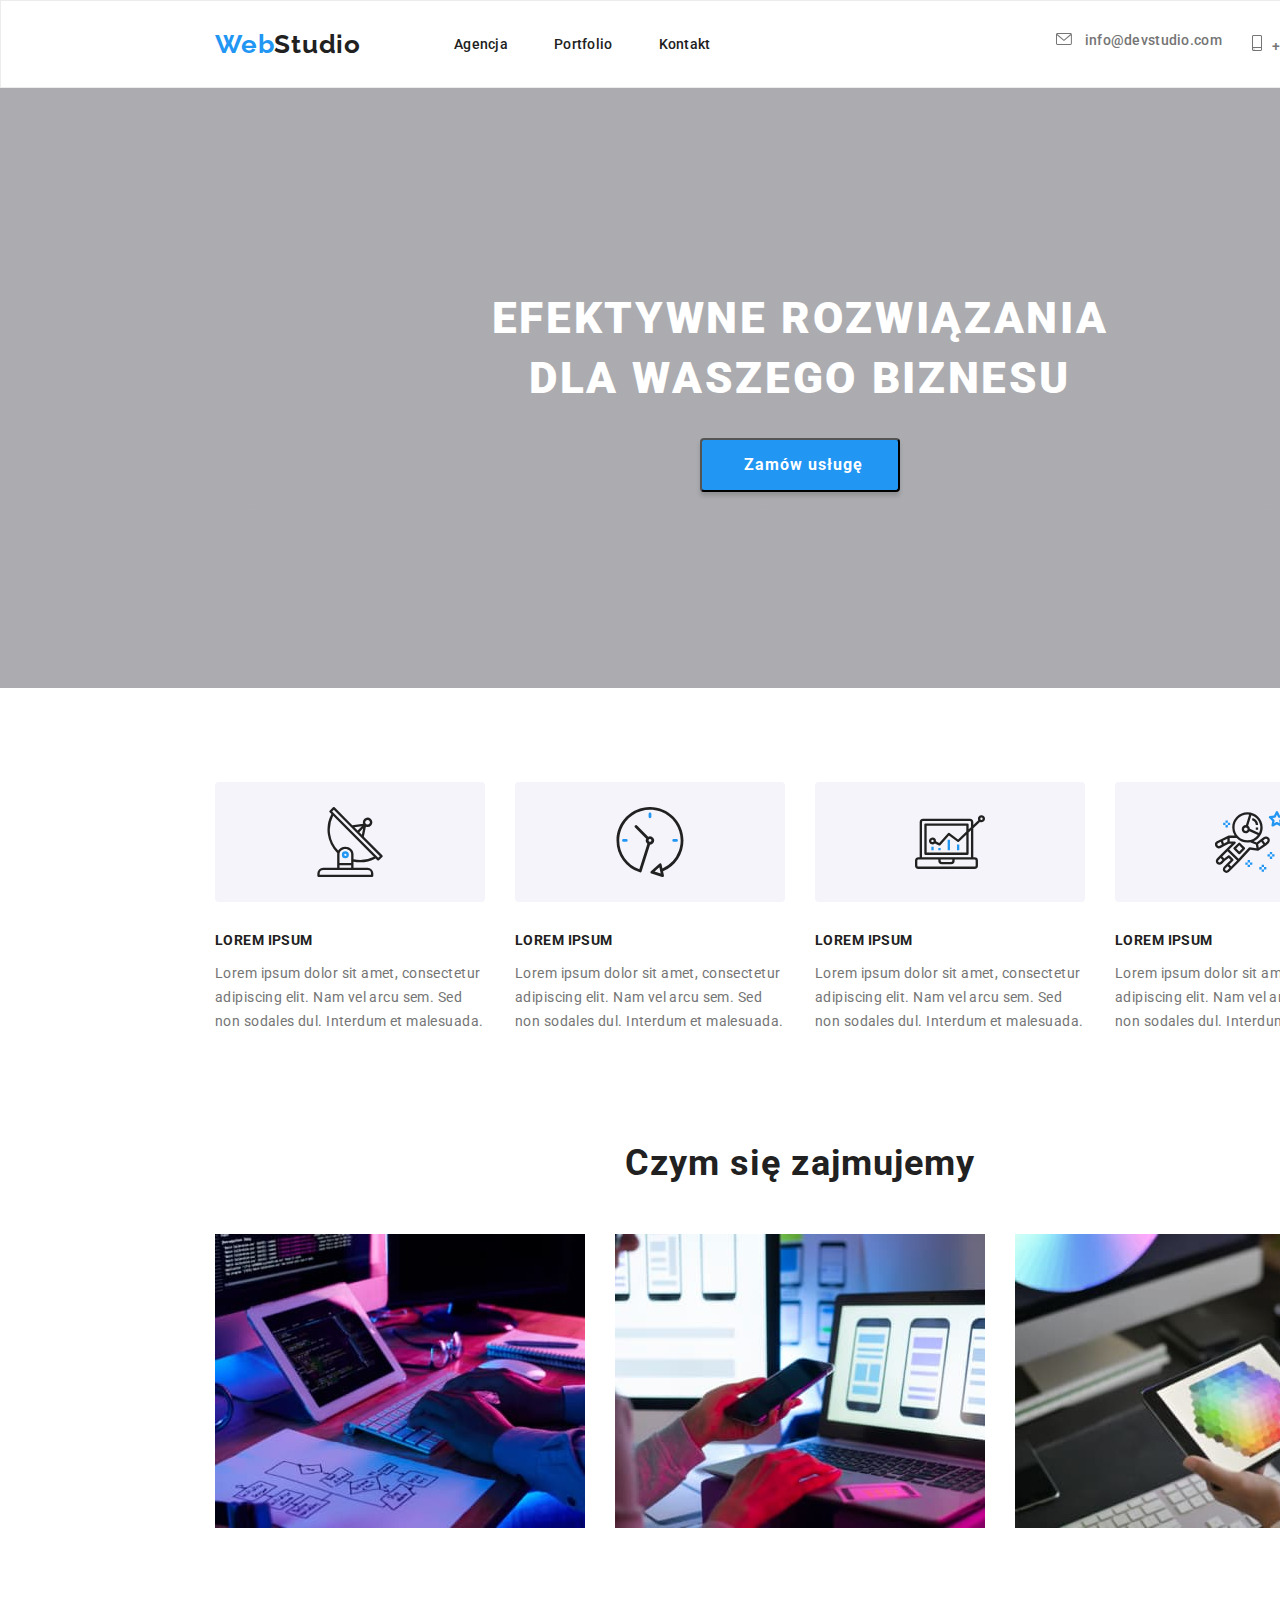
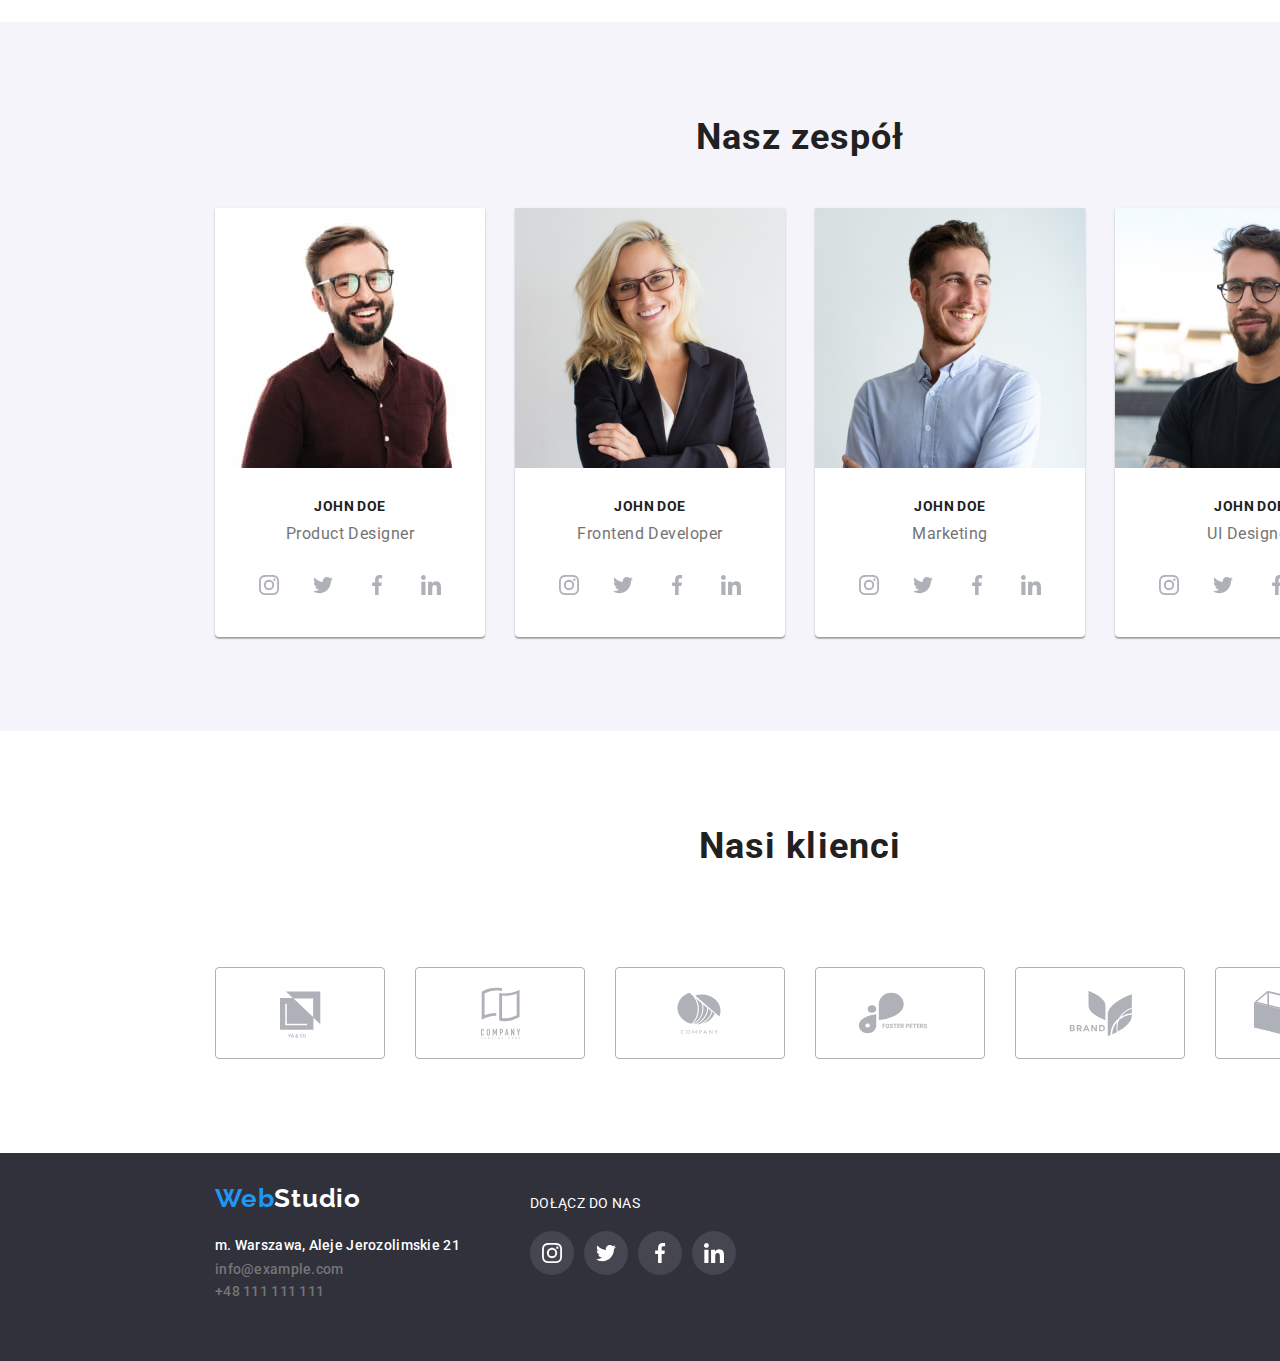
==== commit fd3b5857: "Update files" ====
--- a/index.html
+++ b/index.html
@@ -31,13 +31,13 @@
             <ul class="list">
                 <li class="address">
                     <a class="address-mail address-icon link" href="mailto:info@devstudio.com">
-                        <svg class="address-icon address-icon-envelope">
+                        <svg class="address-icon-envelope">
                             <use href="./images/icons/sprite.svg#icon-envelope"></use>
                         </svg> info@devstudio.com</a>
                 </li>
             
                 <li class="address">
-                    <a class="address-phone-number link" href="tel:+48111111111">
+                    <a class="address-phone-number address-icon link" href="tel:+48111111111">
                         <svg class="address-icon-smartphone">
                             <use href="./images/icons/sprite.svg#icon-smartphone"></use>
                         </svg>+48 111 111 111</a>
--- a/styles/style.css
+++ b/styles/style.css
@@ -155,7 +155,7 @@
 }
 
 .address-icon-envelope {
-  color: var(--nd-color);
+  fill: var(--nd-color);
   width: 16px;
   height: 12px;
   margin-left: 345px;
@@ -164,11 +164,15 @@
 }
 
 .address-icon-smartphone {
-  color: var(--nd-color);
+  fill: var(--nd-color);
   width: 10px;
   height: 16px;
   margin-right: 10px;
   margin-top: 32px;
+}
+
+.address-icon:hover {
+  color: currentColor;
 }
 
 .navigation-logo:hover,
@@ -207,8 +211,10 @@
 }
 
 .hero {
-  background-color: var(--main-background-color);
-  background-image: url(../images/hero/img.jpg);
+  background: linear-gradient(rgba(47, 48, 58, 0.4), rgba(47, 48, 58, 0.4)),
+    url(../images/hero/img.jpg);
+  background-size: cover;
+  max-width: 1600px;
 }
 
 .section {
@@ -355,31 +361,22 @@
   margin-right: 12px;
   fill: var(--background-social-team);
 }
-/*
+
 .nasz-zespol .social-media-item:hover,
-.nasz-zespol .social-media-item:focus, 
-.nasz-zespol .social-media-item:focus {
+.nasz-zespol .social-media-item:focus,
+.nasz-zespol .social-media-item:active {
   background-color: var(--main-color);
   cursor: pointer;
 }
 
-.nasz-zespol .social-item-icon:hover,
-.nasz-zespol .social-item-icon:focus, 
-.nasz-zespol .social-item-icon:focus {
-  background-color: var(--main-color);
+.nasz-zespol .social-item-icon:hover {
   fill: var(--rd-color);
-  cursor: pointer;
-}
-
-
-.social-item-icon {
-  fill: currentColor
 }
 
 .social-media-item-link {
-  fill: white;
-}
-*/
+  fill: currentColor;
+}
+
 .nasz-zespol .social-media-item {
   background: var(--rd-color);
   width: 44px;
@@ -408,12 +405,19 @@
 }
 
 .client-item-icon {
-  width: 106px;
-  height: 60.04px;
-  margin-top: 16px;
-  margin-bottom: 16px;
-  margin-left: 32px;
-  margin-right: 32px;
+  width: 170px;
+  height: 92px;
+  padding-top: 16px;
+  padding-bottom: 16px;
+  padding-left: 32px;
+  padding-right: 32px;
+  fill: var(--border-color-clients);
+}
+
+.logo-icon:hover,
+.logo-icon:focus,
+.logo-icon:active {
+  fill: var(--main-color);
 }
 
 .border {
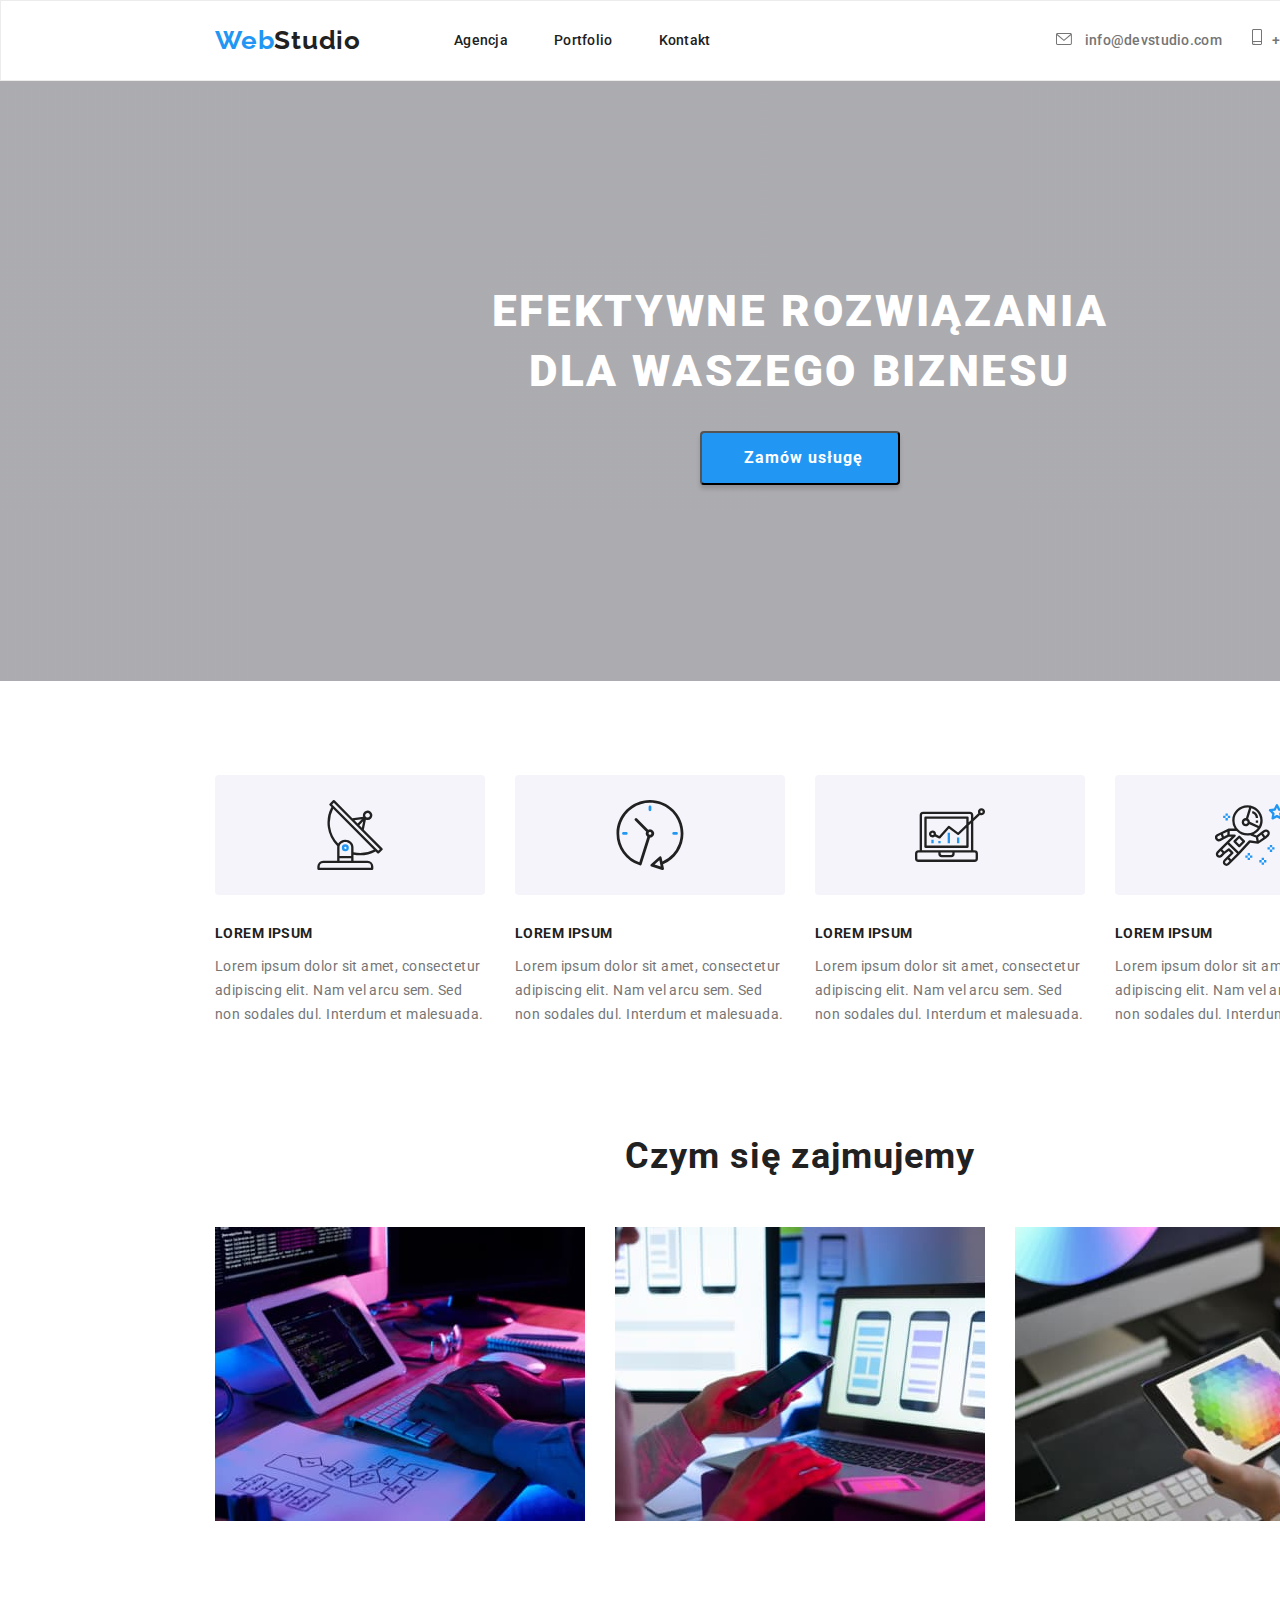
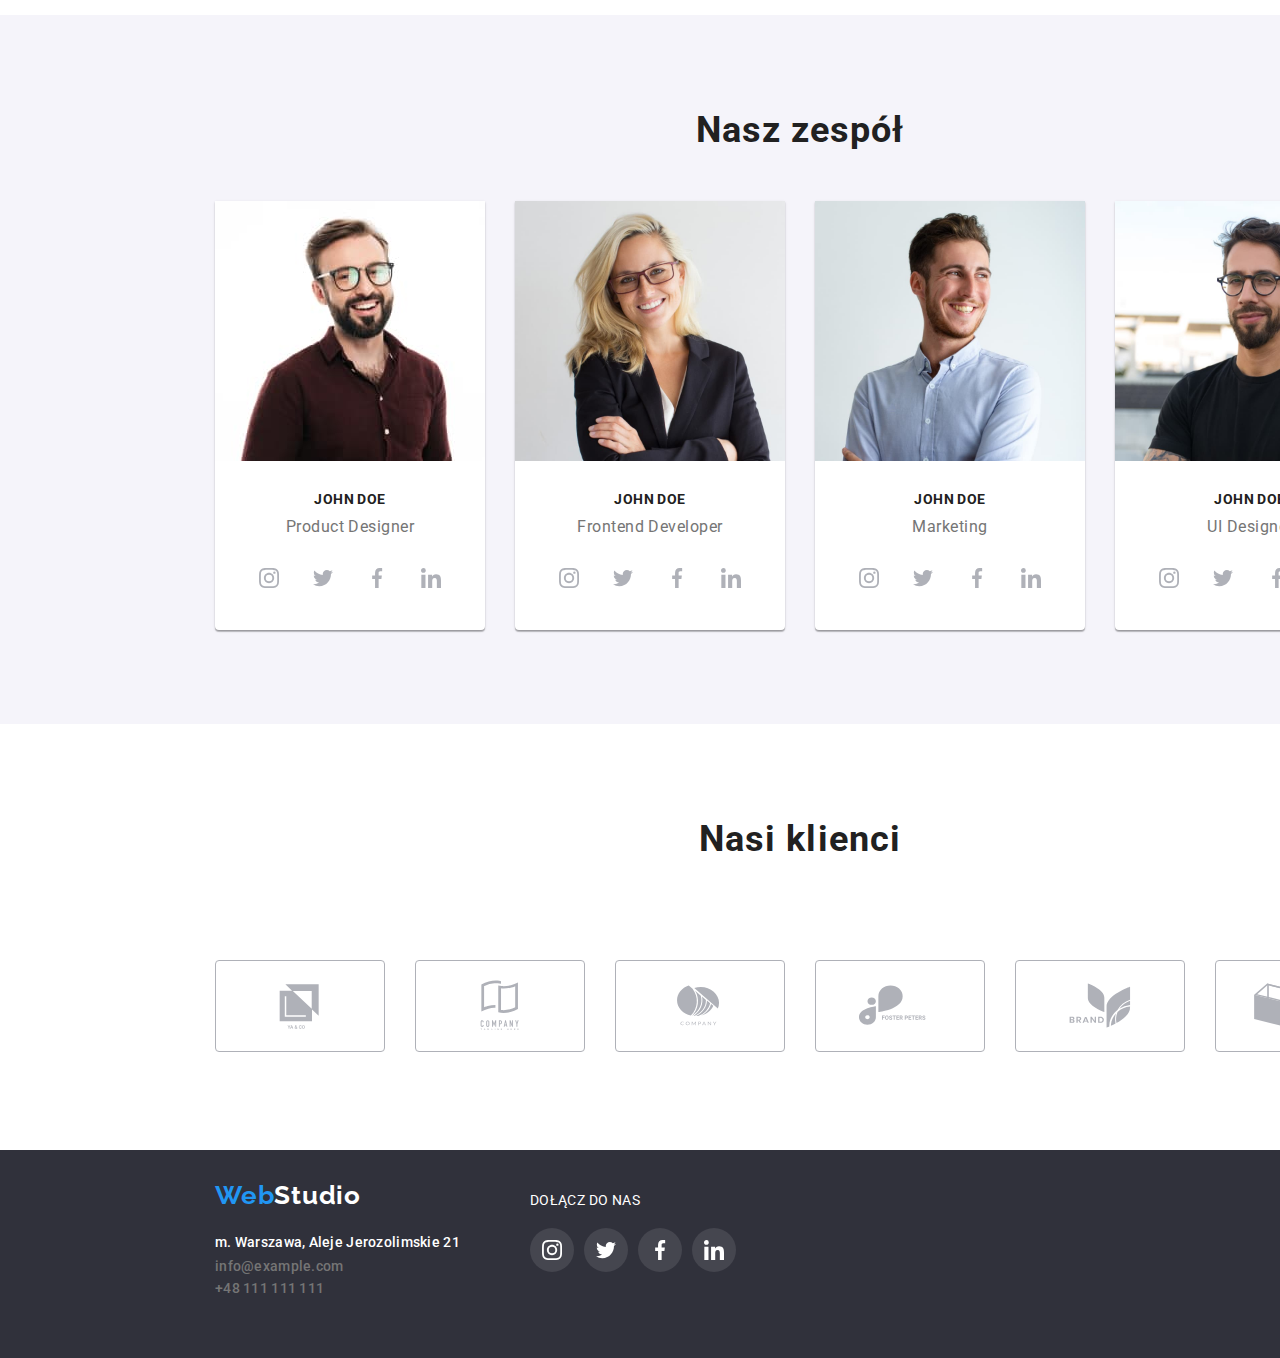
==== commit e712a743: "Update all files" ====
--- a/index.html
+++ b/index.html
@@ -17,7 +17,7 @@
     <header class="header">
         <div class="container">
         <nav class="navigation">
-            <a class="navigation-logo navigation-logo-header link" href="#">
+            <a class="navigation-logo navigation-logo-header link" href="/index.html">
                 <span class="logo-first-part">Web</span><span class="logo-second-part">Studio</span></a>
             <ul class="navigation-list list">
                 <li class="navigation-list-item">
@@ -27,15 +27,13 @@
                 <li class="navigation-list-item">
                     <a class="navigation-list-link link" href="#">Kontakt</a></li>
             </ul>
-        </nav>
-            <ul class="list">
+            <ul class="list address-list">
                 <li class="address">
                     <a class="address-mail address-icon link" href="mailto:info@devstudio.com">
                         <svg class="address-icon-envelope">
                             <use href="./images/icons/sprite.svg#icon-envelope"></use>
                         </svg> info@devstudio.com</a>
                 </li>
-            
                 <li class="address">
                     <a class="address-phone-number address-icon link" href="tel:+48111111111">
                         <svg class="address-icon-smartphone">
@@ -43,6 +41,7 @@
                         </svg>+48 111 111 111</a>
                 </li>
             </ul>
+        </nav>
         </div>
     </header>
         <main>
@@ -291,7 +290,6 @@
                         <use href="./images/icons/sprite.svg#icon-Logo-1"></use>
                     </svg>
                     </a>
-                    </li>
                 </li>
                 <li class="clients-item">
                     <a href="#logo-2" class="logo-icon">
--- a/styles/style.css
+++ b/styles/style.css
@@ -84,15 +84,6 @@
   display: flex;
 }
 
-.header .address-icon-envelope,
-.header .address-mail .header .address-phone-number {
-  margin-top: 32px;
-}
-
-.header .address-icon-smartphone {
-  margin-top: 34px;
-}
-
 .navigation-logo {
   font-family: var(--secondary-font);
   font-weight: 700;
@@ -102,40 +93,34 @@
   margin-right: 93px;
 }
 
-.navigation-logo-header {
+.logo-first-part {
+  color: var(--main-color);
+}
+
+.logo-second-part {
+  color: var(--fth-color);
+}
+
+.logo-second-part-two {
+  color: var(--rd-color);
+}
+
+.navigation-list-item:not(:last-child) {
+  margin-right: 46px;
+}
+
+.header .address-mail {
+  margin-right: 30px;
+}
+
+.header .address-list {
+  margin-left: 345px;
+}
+
+.navigation {
+  align-items: center;
   padding-top: 24px;
   padding-bottom: 24px;
-}
-
-.navigation-list {
-  padding-top: 32px;
-  padding-bottom: 32px;
-}
-
-.header .address {
-  /*padding-top: 32px;*/
-  padding-bottom: 32px;
-}
-
-.logo-first-part {
-  color: var(--main-color);
-}
-
-.logo-second-part {
-  color: var(--fth-color);
-}
-
-.logo-second-part-two {
-  color: var(--rd-color);
-}
-
-.navigation-list-item:not(:last-child) {
-  margin-right: 46px;
-}
-
-.header .address-mail {
-  /*  margin-left: 350px;*/
-  margin-right: 30px;
 }
 
 .navigation-list-link,
@@ -146,7 +131,6 @@
   line-height: 1.143;
   letter-spacing: 0.02em;
   color: var(--fth-color);
-  margin-top: 32px;
 }
 
 .address-mail,
@@ -158,9 +142,7 @@
   fill: var(--nd-color);
   width: 16px;
   height: 12px;
-  margin-left: 345px;
   margin-right: 10px;
-  margin-top: 34px;
 }
 
 .address-icon-smartphone {
@@ -168,7 +150,11 @@
   width: 10px;
   height: 16px;
   margin-right: 10px;
-  margin-top: 32px;
+}
+
+.address-icon-smartphone:hover,
+.address-icon-envelope:hover {
+  fill: var(--main-color);
 }
 
 .address-icon:hover {
@@ -211,8 +197,11 @@
 }
 
 .hero {
-  background: linear-gradient(rgba(47, 48, 58, 0.4), rgba(47, 48, 58, 0.4)),
-    url(../images/hero/img.jpg);
+  background-image: linear-gradient(
+      rgba(47, 48, 58, 0.4),
+      rgba(47, 48, 58, 0.4)
+    ),
+    url("../images/hero/img.jpg");
   background-size: cover;
   max-width: 1600px;
 }
@@ -351,20 +340,18 @@
 }
 
 .nasz-zespol .social-item-icon {
-  width: 20px;
-  height: 20px;
+  width: 44px;
+  height: 44px;
   justify-content: center;
   align-items: center;
-  margin-top: 12px;
-  margin-bottom: 12px;
-  margin-left: 12px;
-  margin-right: 12px;
+  padding-top: 12px;
+  padding-bottom: 12px;
+  padding-left: 12px;
+  padding-right: 12px;
   fill: var(--background-social-team);
 }
 
-.nasz-zespol .social-media-item:hover,
-.nasz-zespol .social-media-item:focus,
-.nasz-zespol .social-media-item:active {
+.nasz-zespol .social-media-item:hover {
   background-color: var(--main-color);
   cursor: pointer;
 }
@@ -374,14 +361,7 @@
 }
 
 .social-media-item-link {
-  fill: currentColor;
-}
-
-.nasz-zespol .social-media-item {
-  background: var(--rd-color);
-  width: 44px;
-  height: 44px;
-  border-radius: 50%;
+  fill: var(--main-color);
 }
 
 .nasz-zespol .social-media {
@@ -394,13 +374,7 @@
   display: flex;
 }
 
-.clients-item {
-  width: 170px;
-  height: 92px;
-  border: 1px solid;
-  border-color: var(--border-color-clients);
-  box-sizing: border-box;
-  border-radius: 4px;
+.clients-item:not(:last-child) {
   margin-right: 30px;
 }
 
@@ -412,12 +386,24 @@
   padding-left: 32px;
   padding-right: 32px;
   fill: var(--border-color-clients);
-}
-
-.logo-icon:hover,
-.logo-icon:focus,
-.logo-icon:active {
+  border: 1px solid;
+  border-color: var(--border-color-clients);
+  box-sizing: border-box;
+  border-radius: 4px;
+}
+
+.client-item-icon:hover {
   fill: var(--main-color);
+  width: 170px;
+  height: 92px;
+  padding-top: 16px;
+  padding-bottom: 16px;
+  padding-left: 32px;
+  padding-right: 32px;
+  border: 1px solid;
+  border-color: var(--main-color);
+  box-sizing: border-box;
+  border-radius: 4px;
 }
 
 .border {
@@ -434,7 +420,7 @@
 
 /* ====== FOOTER ====== */
 
-.address-list {
+.footer .address-list {
   padding-top: 20px;
 }
 
